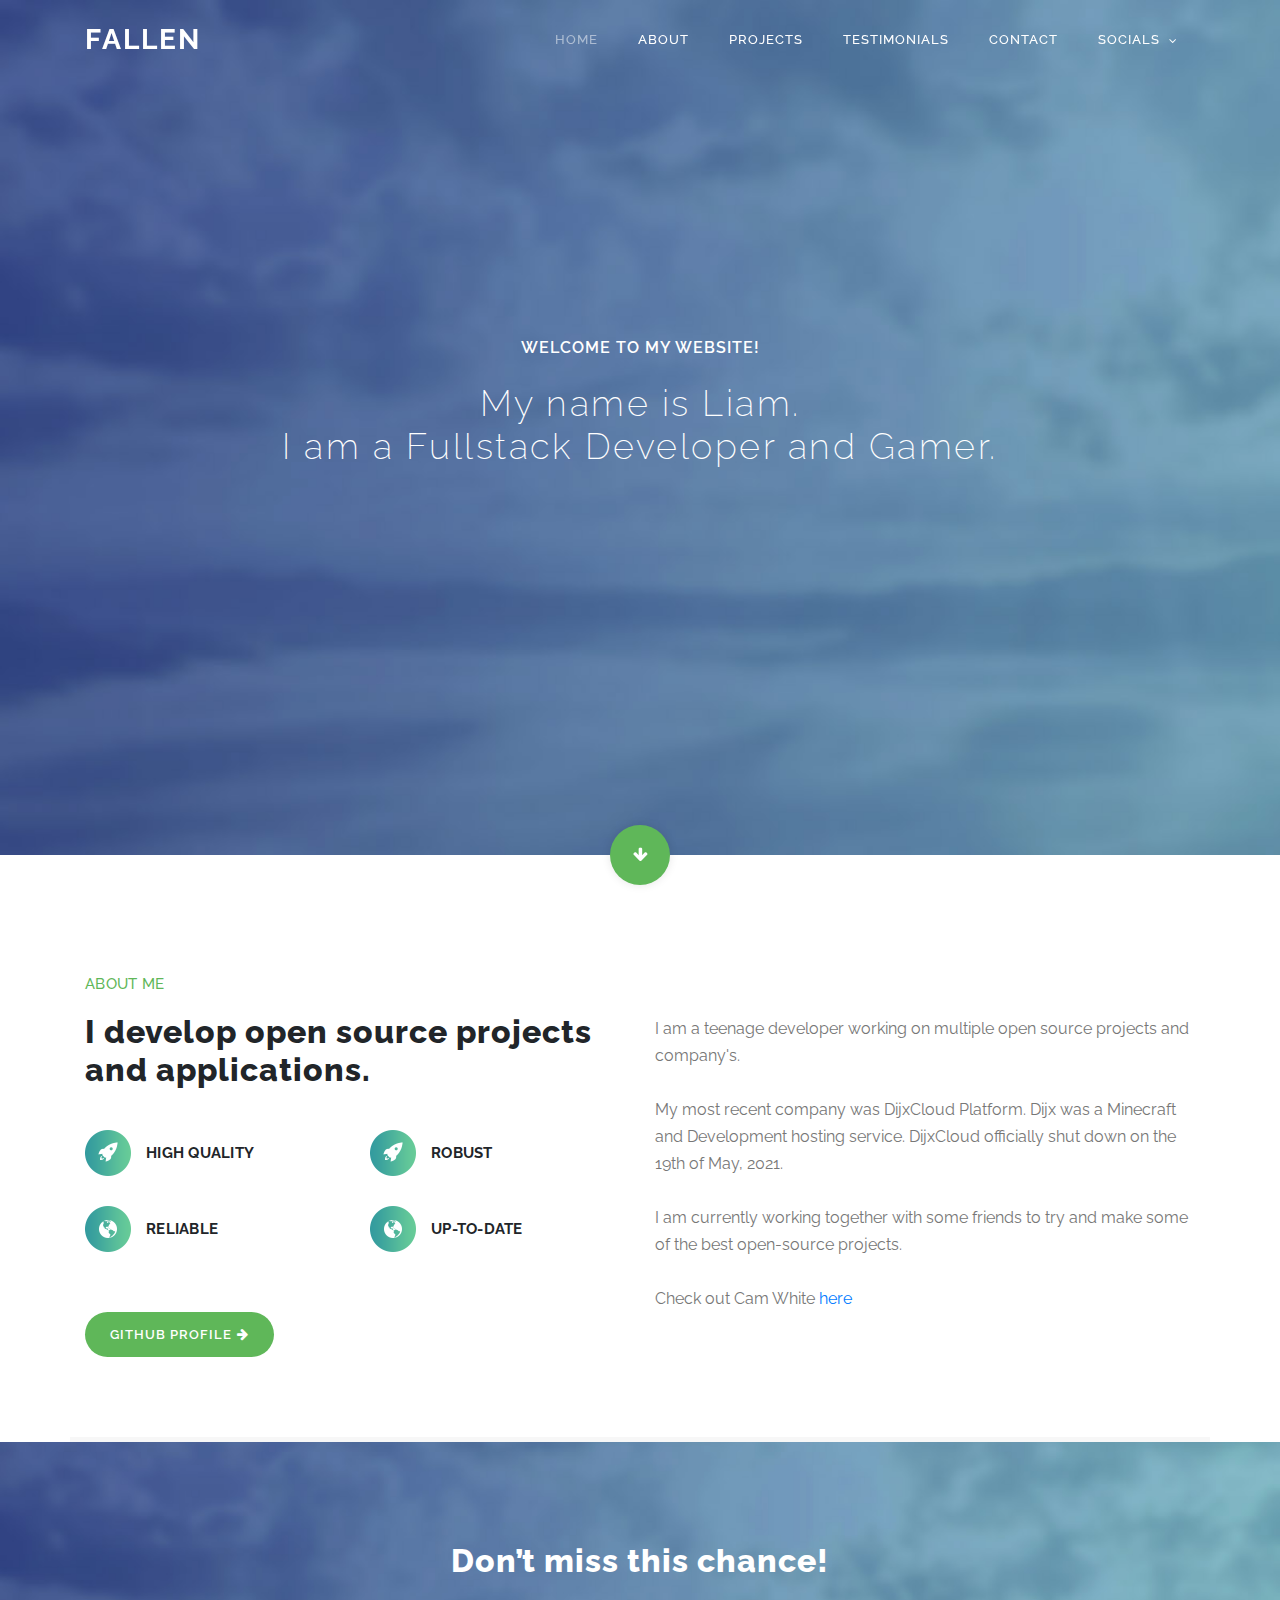
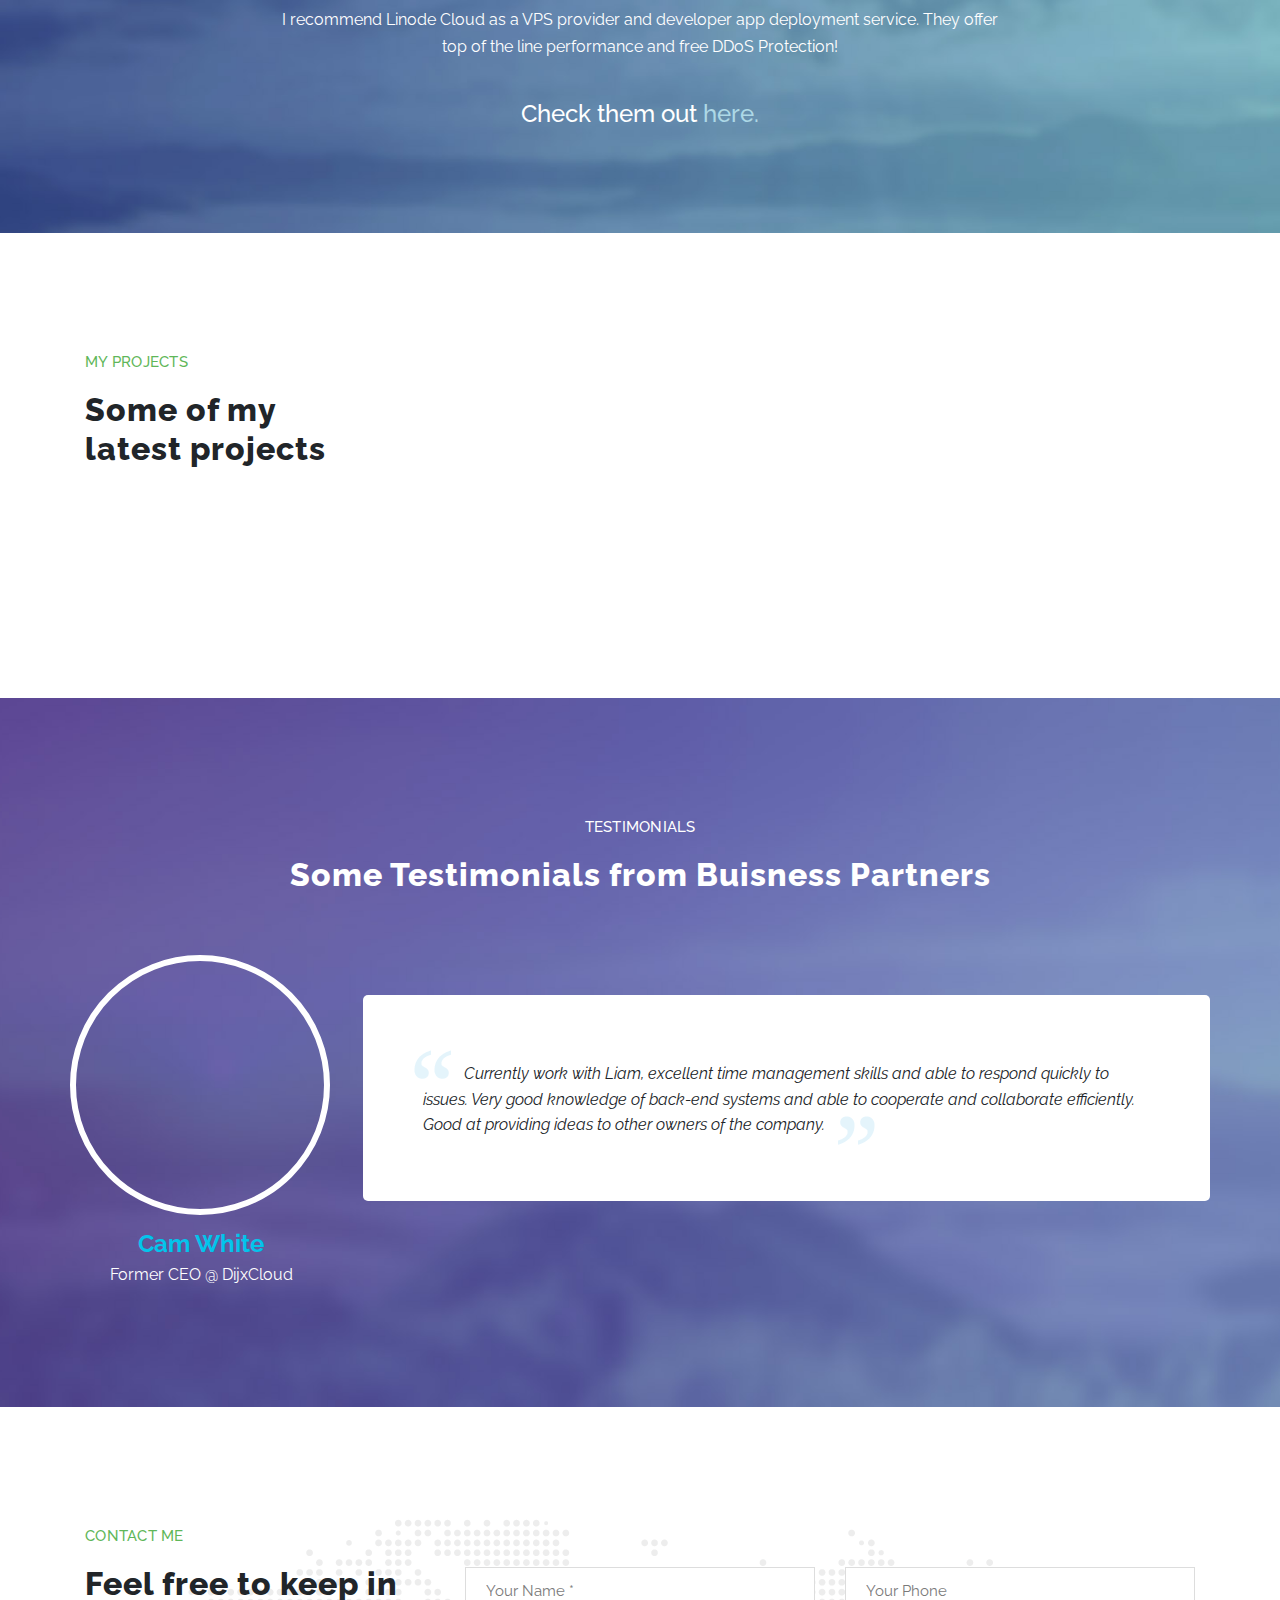
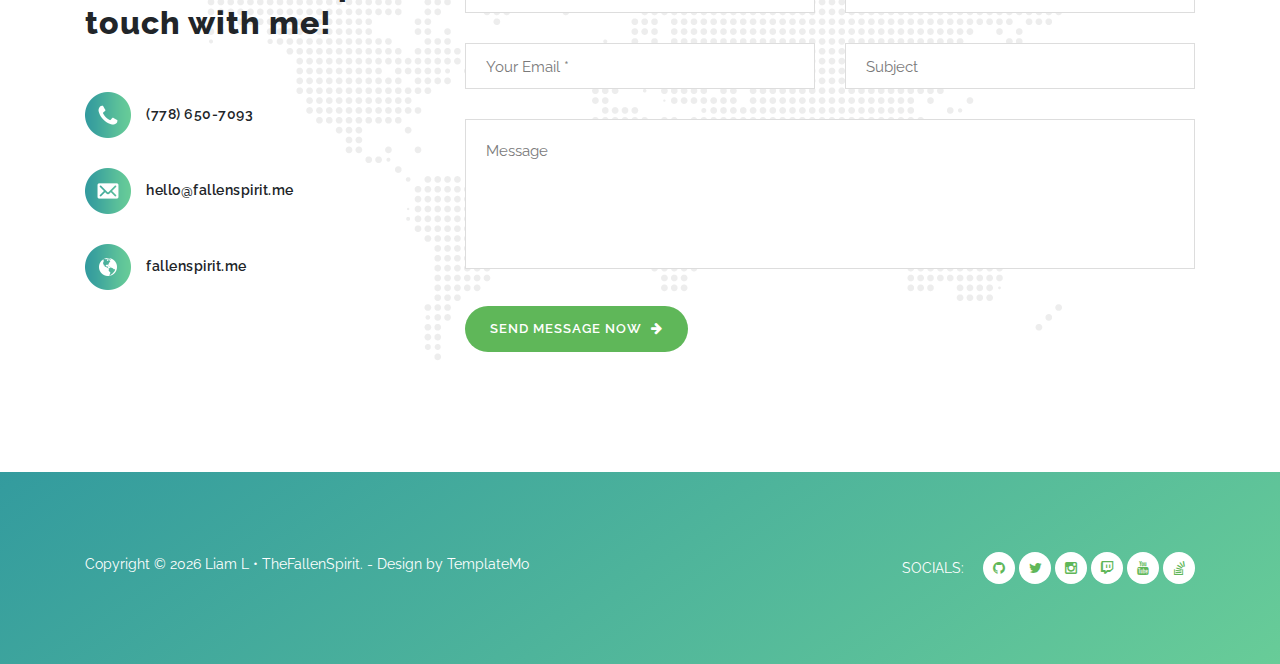
==== index.html @ 81f7a690 "Website Update & Publish" ====
<!DOCTYPE html>
<html lang="en">

<head>
    <meta charset="utf-8">
    <meta name="viewport" content="width=device-width, initial-scale=1, shrink-to-fit=no">
    <meta name="description" content="">
    <meta name="author" content="">
    <link rel="shortcut icon" type="image/png" href="assets/images/fallen-circle.png"/>
    <link href="https://fonts.googleapis.com/css?family=Raleway:100,200,300,400,500,600,700,800,900&display=swap" rel="stylesheet">
    <title>Liam L &bull; TheFallenSpirit</title>
    <link rel="stylesheet" type="text/css" href="assets/css/bootstrap.min.css">
    <link rel="stylesheet" type="text/css" href="assets/css/font-awesome.css">
    <link rel="stylesheet" href="assets/css/templatemo-breezed.css">
    <link rel="stylesheet" href="assets/css/lightbox.css">
</head>

<body>
    <div id="preloader">
        <div class="jumper">
            <div></div>
            <div></div>
            <div></div>
        </div>
    </div>  

    <header class="header-area header-sticky">
        <div class="container">
            <div class="row">
                <div class="col-12">
                    <nav class="main-nav">
                        <a href="/" class="logo">Fallen</a>
                        <ul class="nav">
                            <li class="scroll-to-section"><a href="#top" class="active">Home</a></li>
                            <li class="scroll-to-section"><a href="#about">About</a></li>
                            <li class="scroll-to-section"><a href="#projects">Projects</a></li>
                            <li class="scroll-to-section"><a href="#testimonials">Testimonials</a></li>
                            <li class="scroll-to-section"><a href="#contact-us">Contact</a></li>
                            <li class="submenu">
                                <a href="javascript:">Socials</a>
                                <ul>
                                    <li><a href="/github">GitHub</a></li>
                                    <li><a href="/twitter">Twitter</a></li>
                                    <li><a href="/insta">Instagram</a></li>
                                    <li><a href="/twitch">Twitch</a></li>
                                    <li><a href="/yt">YouTube</a></li>
                                    <li><a href="/stack">Stack Overflow</a></li>
                                </ul>
                            </li>
                        </ul>        
                        <a class='menu-trigger'>
                            <span>Menu</span>
                        </a>
                    </nav>
                </div>
            </div>
        </div>
    </header>

    <div class="main-banner header-text" id="top">
        <div class="Modern-Slider">
          <div class="item">
            <div class="img-fill">
                <img src="assets/images/slide-02.jpg" alt="">
                <div class="text-content">
                  <h3>Welcome to My Website!</h3>
                  <h5>My name is Liam. <br> I am a Fullstack Developer and Gamer.</h5>
                </div>
            </div>
          </div>
        </div>
    </div>
    <div class="scroll-down scroll-to-section"><a href="#about"><i class="fa fa-arrow-down"></i></a></div>

    <section class="section" id="about">
        <div class="container">
            <div class="row">
                <div class="col-lg-6 col-md-6 col-xs-12">
                    <div class="left-text-content">
                        <div class="section-heading">
                            <h6>About Me</h6>
                            <h2>I develop open source projects and applications.</h2>
                        </div>
                        <div class="row">
                            <div class="col-md-6 col-sm-6">
                                <div class="service-item">
                                    <img src="assets/images/service-item-01.png" alt="">
                                    <h4>High Quality</h4>
                                </div>
                            </div>
                            <div class="col-md-6 col-sm-6">
                                <div class="service-item">
                                    <img src="assets/images/service-item-01.png" alt="">
                                    <h4>Robust</h4>
                                </div>
                            </div>
                            <div class="col-md-6 col-sm-6">
                                <div class="service-item">
                                    <img src="assets/images/contact-info-03.png" alt="">
                                    <h4>Reliable</h4>
                                </div>
                            </div>
                            <div class="col-md-6 col-sm-6">
                                <div class="service-item">
                                    <img src="assets/images/contact-info-03.png" alt="">
                                    <h4>Up-To-Date</h4>
                                </div>
                            </div>
                            <div class="col-md-12">
                                <a href="/github" class="main-button-icon">GitHub Profile<i class="fa fa-arrow-right"></i>
                                </a>
                            </div>
                        </div>
                    </div>
                </div>
                <div class="col-lg-6 col-md-6 col-xs-12">
                    <div class="right-text-content">
                        <p>I am a teenage developer working on multiple open source projects and company's. <br><br>My most recent company was DijxCloud Platform.
                            Dijx was a Minecraft and Development hosting service. DijxCloud officially shut down on the 19th of May, 2021. <br><br>I am currently working together with some friends to try and make some of the best open-source projects.<br><br> Check out Cam White <a href="https://jex.cam">here</a></p>
                    </div>
                </div>
            </div>
        </div>
    </section>

    <section class="section" id="subscribe">
        <div class="container">
            <div class="row">
                <div class="col-lg-8 offset-lg-2">
                    <div class="section-heading">
                        <h2>Don’t miss this chance!</h2>
                    </div>
                    <div class="subscribe-content">
                        <p>I recommend Linode Cloud as a VPS provider and developer app deployment service. They offer top of the line performance and free DDoS Protection!</p>
                    </div>
                    <div class="section-heading">
                        <h4>Check them out <a style="color: lightblue;" href="https://www.linode.com/lp/affiliate-referral/">here.</a></h4>
                    </div>
                </div>
            </div>
        </div>
    </section>

    <section class="section" id="projects">
      <div class="container">
        <div class="row">
            <div class="col-lg-3">
                <div class="section-heading">
                    <h6>My Projects</h6>
                    <h2>Some of my latest projects</h2>
                </div>
            </div>
            <div class="col-lg-9">
                <div class="filters-content">
                    <div class="row grid">
                        <div class="col-lg-4 col-md-4 col-sm-6 col-xs-12 all des">
                          <div class="item">
                            <a href="https://github.com/ThingsOfFallen/Dijx-Bot"><img src="https://cdn.fyrenodes.net/data/thingsoffallen-repo-dijx-bot.jpg" alt=""></a>
                          </div>
                        </div>
                        <div class="col-lg-4 col-md-4 col-sm-6 col-xs-12 all dev">
                          <div class="item">
                            <a href="https://github.com/ThingsOfFallen/Dijx-Web"><img src="https://cdn.fyrenodes.net/data/thingsoffallen-repo-dijx-web.jpg" alt=""></a>
                          </div>
                        </div>
                        <div class="col-lg-4 col-md-4 col-sm-6 col-xs-12 all gra">
                          <div class="item">
                            <a href="https://github.com/ThingsOfFallen/KarpBot"><img src="https://cdn.fyrenodes.net/data/thingsoffallen-repo-karpbot.png" alt=""></a>
                          </div>
                        </div>
                    </div>
                </div>
            </div>
            <div class="col-lg-9">
                <div class="filters-content">
                    <div class="row grid">
                    </div>
                </div>
            </div>
        </div>
      </div>
    </section>

    <section class="section" id="testimonials">
        <div class="container">
            <div class="row">
                <div class="col-lg-12">
                    <div class="section-heading">
                        <h6>Testimonials</h6>
                        <h2>Some Testimonials from Buisness Partners</h2>
                    </div>
                </div>
                <div class="row">
                    <div class="col-md-3">
                        <div class="profile">
                            <div class="pic"><img src="https://cdn.fyrenodes.net/data/thingsoffallen-member-cam-white.jpg" alt=""></div>
                            <h4>Cam White</h4>
                            <span>Former CEO @ DijxCloud</span>
                        </div>
                    </div>
                    <div class="col-md-9">
                        <div class="quote">
                            <b><img src="assets/images/quote_sign_left.png" alt=""></b> Currently work with Liam, excellent time management skills and able to respond quickly to issues. Very good knowledge of back-end systems and able to cooperate and collaborate efficiently. Good at providing ideas to other owners of the company. <small><img src="assets/images/quote_sign_right.png" alt=""></small>
                        </div>
                    </div>
                </div>
            </div>
        </div>
    </section>
    <!-- ***** Testimonials Ends ***** -->
    
    <!-- ***** Contact Us Area Starts ***** -->
    <section class="section" id="contact-us">
        <div class="container">
            <div class="row">
                <div class="col-lg-4 col-md-4 col-xs-12">
                    <div class="left-text-content">
                        <div class="section-heading">
                            <h6>Contact Me</h6>
                            <h2>Feel free to keep in touch with me!</h2>
                        </div>
                        <ul class="contact-info">
                            <li><img src="assets/images/contact-info-01.png" alt="">(778) 650-7093</li>
                            <li><img src="assets/images/contact-info-02.png" alt="">hello@fallenspirit.me</li>
                            <li><img src="assets/images/contact-info-03.png" alt="">fallenspirit.me</li>
                        </ul>
                    </div>
                </div>
                <div class="col-lg-8 col-md-8 col-xs-12">
                    <div class="contact-form">
                        <form id="contact" action="" method="get">
                          <div class="row">
                            <div class="col-md-6 col-sm-12">
                              <fieldset>
                                <input name="name" type="text" id="name" placeholder="Your Name *" required="">
                              </fieldset>
                            </div>
                            <div class="col-md-6 col-sm-12">
                              <fieldset>
                                <input name="phone" type="text" id="phone" placeholder="Your Phone" required="">
                              </fieldset>
                            </div>
                            <div class="col-md-6 col-sm-12">
                              <fieldset>
                                <input name="email" type="email" id="email" placeholder="Your Email *" required="">
                              </fieldset>
                            </div>
                            <div class="col-md-6 col-sm-12">
                              <fieldset>
                                <input name="subject" type="text" id="subject" placeholder="Subject">
                              </fieldset>
                            </div>
                            <div class="col-lg-12">
                              <fieldset>
                                <textarea name="message" rows="6" id="message" placeholder="Message" required=""></textarea>
                              </fieldset>
                            </div>
                            <div class="col-lg-12">
                              <fieldset>
                                <button type="submit" id="form-submit" class="main-button-icon">Send Message Now <i class="fa fa-arrow-right"></i></button>
                              </fieldset>
                            </div>
                          </div>
                        </form>
                    </div>
                </div>
            </div>
        </div>
    </section>
    <!-- ***** Contact Us Area Ends ***** -->
    
    <!-- ***** Footer Start ***** -->
    <footer>
        <div class="container">
            <div class="row">
                <div class="col-lg-6 col-xs-12">
                    <div class="left-text-content">
                        <p>Copyright © <script>document.write(new Date().getFullYear())</script> Liam L &bull; TheFallenSpirit. - Design by <a href="https://templatemo.com">TemplateMo</a></p>
                    </div>
                </div>
                <div class="col-lg-6 col-xs-12">
                    <div class="right-text-content">
                        <ul class="social-icons">
                            <li><p>Socials:</p></li>
                            <li><a rel="nofollow" href="/github"><i class="fa fa-github"></i></a></li>
                            <li><a rel="nofollow" href="/twitter"><i class="fa fa-twitter"></i></a></li>
                            <li><a rel="nofollow" href="/insta"><i class="fa fa-instagram"></i></a></li>
                            <li><a rel="nofollow" href="/twitch"><i class="fa fa-twitch"></i></a></li>
                            <li><a rel="nofollow" href="/yt"><i class="fa fa-youtube"></i></a></li>
                            <li><a rel="nofollow" href="/stack"><i class="fa fa-stack-overflow"></i></a></li>
                        </ul>
                    </div>
                </div>
            </div>
        </div>
    </footer>

    <script src="assets/js/jquery-2.1.0.min.js"></script>
    <script src="assets/js/popper.js"></script>
    <script src="assets/js/bootstrap.min.js"></script>
    <script src="assets/js/owl-carousel.js"></script>
    <script src="assets/js/scrollreveal.min.js"></script>
    <script src="assets/js/waypoints.min.js"></script>
    <script src="assets/js/jquery.counterup.min.js"></script>
    <script src="assets/js/imgfix.min.js"></script> 
    <script src="assets/js/slick.js"></script> 
    <script src="assets/js/lightbox.js"></script> 
    <script src="assets/js/isotope.js"></script>
    <script src="assets/js/custom.js"></script>
</body>
</html>
---- assets/css/templatemo-breezed.css ----
@import url("https://fonts.googleapis.com/css?family=Poppins:100,200,300,400,500,600,700,800,900");
html, body, div, span, applet, object, iframe, h1, h2, h3, h4, h5, h6, p, blockquote, div
pre, a, abbr, acronym, address, big, cite, code, del, dfn, em, font, img, ins, kbd, q,
s, samp, small, strike, strong, sub, sup, tt, var, b, u, i, center, dl, dt, dd, ol, ul, li,
figure, header, nav, section, article, aside, footer, figcaption {
  margin: 0;
  padding: 0;
  border: 0;
  outline: 0;
}

.clearfix:after {
  content: ".";
  display: block;
  clear: both;
  visibility: hidden;
  line-height: 0;
  height: 0;
}

.clearfix {
  display: inline-block;
}

html[xmlns] .clearfix {
  display: block;
}

* html .clearfix {
  height: 1%;
}

ul, li {
  padding: 0;
  margin: 0;
  list-style: none;
}

header, nav, section, article, aside, footer, hgroup {
  display: block;
}

* {
  box-sizing: border-box;
}

html, body {
  font-family: 'Raleway', sans-serif;
  font-weight: 400;
  background-color: #fff;
  font-size: 16px;
  -ms-text-size-adjust: 100%;
  -webkit-font-smoothing: antialiased;
  -moz-osx-font-smoothing: grayscale;
}

a {
  text-decoration: none !important;
}

h1, h2, h3, h4, h5, h6 {
  margin-top: 0px;
  margin-bottom: 0px;
}

ul {
  margin-bottom: 0px;
}

p {
  font-size: 14px;
  line-height: 25px;
  color: #777;
}

/* 
---------------------------------------------
global styles
--------------------------------------------- 
*/
html,
body {
  background: #fff;
  font-family: 'Raleway', sans-serif;
}

::selection {
  background: #5fb759;
  color: #fff;
}

::-moz-selection {
  background: #5fb759;
  color: #fff;
}

@media (max-width: 991px) {
  html, body {
    overflow-x: hidden;
  }
  .mobile-top-fix {
    margin-top: 30px;
    margin-bottom: 0px;
  }
  .mobile-bottom-fix {
    margin-bottom: 30px;
  }
  .mobile-bottom-fix-big {
    margin-bottom: 60px;
  }
}

a.main-stroked-button {
  font-size: 13px;
  border-radius: 25px;
  padding: 11px 25px;
  background-color: transparent;
  border: 2px solid #fff;
  text-transform: uppercase;
  color: #fff;
  font-weight: 600;
  letter-spacing: 1px;
  -webkit-transition: all 0.3s ease 0s;
  -moz-transition: all 0.3s ease 0s;
  -o-transition: all 0.3s ease 0s;
  transition: all 0.3s ease 0s;
}

a.main-stroked-button:hover {
  background-color: #fff;
  color: #5fb759;
}

a.main-filled-button {
  font-size: 13px;
  border-radius: 25px;
  padding: 13px 25px;
  background-color: #fff;
  text-transform: uppercase;
  color: #5fb759;
  font-weight: 600;
  letter-spacing: 1px;
  -webkit-transition: all 0.3s ease 0s;
  -moz-transition: all 0.3s ease 0s;
  -o-transition: all 0.3s ease 0s;
  transition: all 0.3s ease 0s;
}

a.main-filled-button:hover {
  color: #fff;
  background-color: #5fb759;
}

a.main-button-icon {
  font-size: 13px;
  border-radius: 25px;
  padding: 13px 25px;
  background-color: #5fb759;
  text-transform: uppercase;
  color: #fff;
  font-weight: 600;
  letter-spacing: 1px;
  -webkit-transition: all 0.3s ease 0s;
  -moz-transition: all 0.3s ease 0s;
  -o-transition: all 0.3s ease 0s;
  transition: all 0.3s ease 0s;
}

a.main-button-icon i {
  margin-left: 5px;
  -webkit-transition: all 0.3s ease-in-out 0s;
  -moz-transition: all 0.3s ease-in-out 0s;
  -o-transition: all 0.3s ease-in-out 0s;
  transition: all 0.3s ease-in-out 0s;
}

a.main-button-icon:hover i {
  padding-left: 5px;
}

button.main-button {
  outline: none;
  border: none;
  cursor: pointer;
  font-size: 13px;
  border-radius: 25px;
  padding: 10px 25px;
  background-color: #fff;
  text-transform: uppercase;
  color: #5fb759;
  font-weight: 600;
  letter-spacing: 1px;
  -webkit-transition: all 0.3s ease 0s;
  -moz-transition: all 0.3s ease 0s;
  -o-transition: all 0.3s ease 0s;
  transition: all 0.3s ease 0s;
}

button.main-button:hover {
  color: #fff;
  background-color: #5fb759;
}

button.main-button-icon {
  border: none;
  outline: none;
  font-size: 13px;
  border-radius: 25px;
  padding: 13px 25px;
  background-color: #5fb759;
  text-transform: uppercase;
  color: #fff;
  font-weight: 600;
  letter-spacing: 1px;
  -webkit-transition: all 0.3s ease 0s;
  -moz-transition: all 0.3s ease 0s;
  -o-transition: all 0.3s ease 0s;
  transition: all 0.3s ease 0s;
}

button.main-button-icon i {
  margin-left: 5px;
  -webkit-transition: all 0.3s ease-in-out 0s;
  -moz-transition: all 0.3s ease-in-out 0s;
  -o-transition: all 0.3s ease-in-out 0s;
  transition: all 0.3s ease-in-out 0s;
}

button.main-button-icon:hover i {
  padding-left: 5px;
}

a.text-button-icon {
  text-transform: uppercase;
  color: #1e1e1e;
  font-size: 13px;
  font-weight: 600;
  letter-spacing: 1px;
  -webkit-transition: all 0.3s ease 0s;
  -moz-transition: all 0.3s ease 0s;
  -o-transition: all 0.3s ease 0s;
  transition: all 0.3s ease 0s;
}

a.text-button-icon i {
  margin-left: 5px;
  -webkit-transition: all 0.3s ease-in-out 0s;
  -moz-transition: all 0.3s ease-in-out 0s;
  -o-transition: all 0.3s ease-in-out 0s;
  transition: all 0.3s ease-in-out 0s;
}

a.text-button-icon:hover {
  color: #5fb759;
}

a.text-button-icon:hover i {
  padding-left: 5px;
}


.section-heading h6 {
  font-size: 15px;
  font-weight: 500;
  text-transform: uppercase;
  letter-spacing: 0.25px;
  margin-top: 0px;
  margin-bottom: 0px;
}

.section-heading h2 {
  font-size: 32px;
  font-weight: 800;
  letter-spacing: 1px;
  margin-top: 20px;
  margin-bottom: 0px;
}


/* 
---------------------------------------------
header
--------------------------------------------- 
*/

.background-header {
  background-color: #fff;
  height: 80px!important;
  position: fixed!important;
  top: 0px;
  left: 0px;
  right: 0px;
  box-shadow: 0px 0px 10px rgba(0,0,0,0.15)!important;
}

.background-header .logo,
.background-header .main-nav .nav li a {
  color: #1e1e1e!important;
}

.background-header .main-nav .nav li:hover a {
  color: #5fb759!important;
}

.background-header .nav li a.active {
  color: #5fb759!important;
}

.header-area {
  position: absolute;
  top: 0px;
  left: 0px;
  right: 0px;
  z-index: 100;
  height: 100px;
  -webkit-transition: all .5s ease 0s;
  -moz-transition: all .5s ease 0s;
  -o-transition: all .5s ease 0s;
  transition: all .5s ease 0s;
}

.header-area .main-nav {
  min-height: 80px;
  background: transparent;
}

.header-area .main-nav .logo {
  line-height: 80px;
  color: #fff;
  font-size: 28px;
  font-weight: 700;
  text-transform: uppercase;
  letter-spacing: 2px;
  float: left;
  -webkit-transition: all 0.3s ease 0s;
  -moz-transition: all 0.3s ease 0s;
  -o-transition: all 0.3s ease 0s;
  transition: all 0.3s ease 0s;
}


.header-area .main-nav .nav {
  float: right;
  margin-top: 27px;
  margin-right: 0px;
  background-color: transparent;
  -webkit-transition: all 0.3s ease 0s;
  -moz-transition: all 0.3s ease 0s;
  -o-transition: all 0.3s ease 0s;
  transition: all 0.3s ease 0s;
  position: relative;
  z-index: 999;
}

.header-area .main-nav .nav li {
  padding-left: 20px;
  padding-right: 20px;
}

.header-area .main-nav .nav .search-icon {
  float: right;
  margin-left: 15px;
}

.header-area .main-nav .nav .search-icon a {
  background-color: #fff;
  color: #5fb759;
  width: 40px;
  height: 40px;
  display: inline-block;
  text-align: center;
  line-height: 40px;
}

@media (max-width: 767px) {
  .header-area .main-nav .nav .search-icon {
    float: none;
    text-align: center;
    width: 100%;
    background-color: #fff;
    margin-left: 0px;
  }
}

.header-area .main-nav .nav .search-icon a:hover {
  opacity: 1;
  color: #5fb759!important;
}

.header-area .main-nav .nav li a {
  display: block;
  font-weight: 500;
  font-size: 13px;
  color: #7a7a7a;
  text-transform: uppercase;
  -webkit-transition: all 0.3s ease 0s;
  -moz-transition: all 0.3s ease 0s;
  -o-transition: all 0.3s ease 0s;
  transition: all 0.3s ease 0s;
  height: 40px;
  line-height: 40px;
  border: transparent;
  letter-spacing: 1px;
}

.header-area .main-nav .nav li a {
  color: #fff;
}

.header-area .main-nav .nav li:hover a,
.header-area .main-nav .nav li a.active {
  color: #fff!important;
  opacity: 0.5;
}

.background-header .main-nav .nav li:hover a,
.background-header .main-nav .nav li a.active {
  color: #5fb759!important;
  opacity: 1;
}

.header-area .main-nav .nav li.submenu {
  position: relative;
  padding-right: 35px;
}

.header-area .main-nav .nav li.submenu:after {
  font-family: FontAwesome;
  content: "\f107";
  font-size: 12px;
  color: #fff;
  position: absolute;
  right: 18px;
  top: 12px;
}

.background-header .main-nav .nav li.submenu:after {
  color: #7a7a7a;
}

.header-area .main-nav .nav li.submenu ul {
  position: absolute;
  width: 200px;
  box-shadow: 0 2px 28px 0 rgba(0, 0, 0, 0.06);
  overflow: hidden;
  top: 40px;
  opacity: 0;
  transform: translateY(+2em);
  visibility: hidden;
  z-index: -1;
  transition: all 0.3s ease-in-out 0s, visibility 0s linear 0.3s, z-index 0s linear 0.01s;
}

.header-area .main-nav .nav li.submenu ul li {
  margin-left: 0px;
  padding-left: 0px;
  padding-right: 0px;
}

.header-area .main-nav .nav li.submenu ul li a {
  opacity: 1;
  display: block;
  background: #fff;
  color: #7a7a7a!important;
  padding-left: 20px;
  height: 40px;
  line-height: 40px;
  -webkit-transition: all 0.3s ease 0s;
  -moz-transition: all 0.3s ease 0s;
  -o-transition: all 0.3s ease 0s;
  transition: all 0.3s ease 0s;
  position: relative;
  font-size: 13px;
  border-bottom: 1px solid #f5f5f5;
}

.header-area .main-nav .nav li.submenu ul li a:hover {
  background: #fff;
  color: #5fb759!important;
  padding-left: 25px;
}

.header-area .main-nav .nav li.submenu ul li a:hover:before {
  width: 3px;
}

.header-area .main-nav .nav li.submenu:hover ul {
  visibility: visible;
  opacity: 1;
  z-index: 1;
  transform: translateY(0%);
  transition-delay: 0s, 0s, 0.3s;
}

.header-area .main-nav .menu-trigger {
  cursor: pointer;
  display: block;
  position: absolute;
  top: 23px;
  width: 32px;
  height: 40px;
  text-indent: -9999em;
  z-index: 99;
  right: 40px;
  display: none;
}

.header-area .main-nav .menu-trigger span,
.header-area .main-nav .menu-trigger span:before,
.header-area .main-nav .menu-trigger span:after {
  -moz-transition: all 0.4s;
  -o-transition: all 0.4s;
  -webkit-transition: all 0.4s;
  transition: all 0.4s;
  background-color: #1e1e1e;
  display: block;
  position: absolute;
  width: 30px;
  height: 2px;
  left: 0;
}

.background-header .main-nav .menu-trigger span,
.background-header .main-nav .menu-trigger span:before,
.background-header .main-nav .menu-trigger span:after {
  background-color: #1e1e1e;
}

.header-area .main-nav .menu-trigger span:before,
.header-area .main-nav .menu-trigger span:after {
  -moz-transition: all 0.4s;
  -o-transition: all 0.4s;
  -webkit-transition: all 0.4s;
  transition: all 0.4s;
  background-color: #1e1e1e;
  display: block;
  position: absolute;
  width: 30px;
  height: 2px;
  left: 0;
  width: 75%;
}

.background-header .main-nav .menu-trigger span:before,
.background-header .main-nav .menu-trigger span:after {
  background-color: #1e1e1e;
}

.header-area .main-nav .menu-trigger span:before,
.header-area .main-nav .menu-trigger span:after {
  content: "";
}

.header-area .main-nav .menu-trigger span {
  top: 16px;
}

.header-area .main-nav .menu-trigger span:before {
  -moz-transform-origin: 33% 100%;
  -ms-transform-origin: 33% 100%;
  -webkit-transform-origin: 33% 100%;
  transform-origin: 33% 100%;
  top: -10px;
  z-index: 10;
}

.header-area .main-nav .menu-trigger span:after {
  -moz-transform-origin: 33% 0;
  -ms-transform-origin: 33% 0;
  -webkit-transform-origin: 33% 0;
  transform-origin: 33% 0;
  top: 10px;
}

.header-area .main-nav .menu-trigger.active span,
.header-area .main-nav .menu-trigger.active span:before,
.header-area .main-nav .menu-trigger.active span:after {
  background-color: transparent;
  width: 100%;
}

.header-area .main-nav .menu-trigger.active span:before {
  -moz-transform: translateY(6px) translateX(1px) rotate(45deg);
  -ms-transform: translateY(6px) translateX(1px) rotate(45deg);
  -webkit-transform: translateY(6px) translateX(1px) rotate(45deg);
  transform: translateY(6px) translateX(1px) rotate(45deg);
  background-color: #1e1e1e;
}

.background-header .main-nav .menu-trigger.active span:before {
  background-color: #1e1e1e;
}

.header-area .main-nav .menu-trigger.active span:after {
  -moz-transform: translateY(-6px) translateX(1px) rotate(-45deg);
  -ms-transform: translateY(-6px) translateX(1px) rotate(-45deg);
  -webkit-transform: translateY(-6px) translateX(1px) rotate(-45deg);
  transform: translateY(-6px) translateX(1px) rotate(-45deg);
  background-color: #1e1e1e;
}

.background-header .main-nav .menu-trigger.active span:after {
  background-color: #1e1e1e;
}

.header-area.header-sticky {
  min-height: 80px;
}

.header-area.header-sticky .nav {
  margin-top: 20px !important;
}

.header-area.header-sticky .nav li a.active {
  color: #5fb759;
}

@media (max-width: 1200px) {
  .header-area .main-nav .nav li {
    padding-left: 12px;
    padding-right: 12px;
  }
  .header-area .main-nav:before {
    display: none;
  }
}

@media (max-width: 767px) {
  .header-area .main-nav .logo {
    color: #1e1e1e;
  }
  .header-area.header-sticky .nav li a:hover,
  .header-area.header-sticky .nav li a.active {
    color: #5fb759!important;
    opacity: 1;
  }
  .header-area.header-sticky .nav li.search-icon a {
    width: 100%;
  }
  .header-area {
    background-color: #f7f7f7;
    padding: 0px 15px;
    height: 80px;
    box-shadow: none;
    text-align: center;
  }
  .header-area .container {
    padding: 0px;
  }
  .header-area .logo {
    margin-left: 30px;
  }
  .header-area .menu-trigger {
    display: block !important;
  }
  .header-area .main-nav {
    overflow: hidden;
  }
  .header-area .main-nav .nav {
    float: none;
    width: 100%;
    display: none;
    -webkit-transition: all 0s ease 0s;
    -moz-transition: all 0s ease 0s;
    -o-transition: all 0s ease 0s;
    transition: all 0s ease 0s;
    margin-left: 0px;
  }
  .header-area .main-nav .nav li:first-child {
    border-top: 1px solid #eee;
  }
  .header-area.header-sticky .nav {
    margin-top: 80px !important;
  }
  .header-area .main-nav .nav li {
    width: 100%;
    background: #fff;
    border-bottom: 1px solid #eee;
    padding-left: 0px !important;
    padding-right: 0px !important;
  }
  .header-area .main-nav .nav li a {
    height: 50px !important;
    line-height: 50px !important;
    padding: 0px !important;
    border: none !important;
    background: #f7f7f7 !important;
    color: #191a20 !important;
  }
  .header-area .main-nav .nav li a:hover {
    background: #eee !important;
    color: #5fb759!important;
  }
  .header-area .main-nav .nav li.submenu ul {
    position: relative;
    visibility: inherit;
    opacity: 1;
    z-index: 1;
    transform: translateY(0%);
    transition-delay: 0s, 0s, 0.3s;
    top: 0px;
    width: 100%;
    box-shadow: none;
    height: 0px;
  }
  .header-area .main-nav .nav li.submenu ul li a {
    font-size: 12px;
    font-weight: 400;
  }
  .header-area .main-nav .nav li.submenu ul li a:hover:before {
    width: 0px;
  }
  .header-area .main-nav .nav li.submenu ul.active {
    height: auto !important;
  }
  .header-area .main-nav .nav li.submenu:after {
    color: #3B566E;
    right: 25px;
    font-size: 14px;
    top: 15px;
  }
  .header-area .main-nav .nav li.submenu:hover ul, .header-area .main-nav .nav li.submenu:focus ul {
    height: 0px;
  }
}

@media (min-width: 767px) {
  .header-area .main-nav .nav {
    display: flex !important;
  }
}


/* 
---------------------------------------------
banner
--------------------------------------------- 
*/
/* ==== Main CSS === */
.img-fill{
  width: 100%;
  display: block;
  overflow: hidden;
  position: relative;
  text-align: center
}

.img-fill img {
  min-height: 100%;
  min-width: 100%;
  position: relative;
  display: inline-block;
  max-width: none;
}

*,
*:before,
*:after {
  -webkit-box-sizing: border-box;
  box-sizing: border-box;
  -webkit-font-smoothing: antialiased;
  -moz-osx-font-smoothing: grayscale;
}

.Grid1k {
  padding: 0 15px;
  max-width: 1200px;
  margin: auto;
}

.blocks-box,
.slick-slider {
  margin: 0;
  padding: 0!important;
}

.slick-slide {
  float: left /* If RTL Make This Right */ ;
  padding: 0;
}

/* ==== Slider Style === */
.Modern-Slider .item .img-fill{
  height:95vh;
  background:#000;
}

.Modern-Slider .item .info > div{
  display:inline-block!important;
  vertical-align:middle;
}

.Modern-Slider .NextArrow{
  position:absolute;
  top:50%;
  right:30px;
  border:0 none;
  background-color: transparent;
  text-align:center;
  font-size: 36px;
  font-family: 'FontAwesome';
  color:#FFF;
  z-index:5;
  outline: none;
}

.Modern-Slider .NextArrow:before{
  content:'\f105';
}

.Modern-Slider .PrevArrow {
  position:absolute;
  top:50%;
  left:30px;
  border:0 none;
  background-color: transparent;
  text-align:center;
  font-size: 36px;
  font-family: 'FontAwesome';
  color:#FFF;
  z-index:5;
  outline: none;
}

.Modern-Slider .PrevArrow:before{
  content:'\f104';
}

.scroll-down {
  position: absolute;
  left: 50%;
  margin-top: -30px;
  margin-left: -30px;
  z-index: 10;
}

.scroll-down a {
  display: inline-block;
  background-color: #5fb759;
  width: 60px;
  height: 60px;
  text-align: center;
  line-height: 60px;
  border-radius: 50%;
  color: #fff;
  box-shadow: 0px 0px 10px rgba(0,0,0,0.1);
}

ul.slick-dots {
  display: none!important;
}

.Modern-Slider .text-content {
  width: 80%;
  position: absolute;
  top: 50%;
  left: 50%;
  transform: translate(-50%, -50%);
}

.Modern-Slider .item h3 {
  margin-bottom: 25px;
  font-size: 16px;
  text-transform: uppercase;
  font-weight: 600;
  letter-spacing: 1px;
  color:#FFF;
  animation:fadeOutRight 1s both;
}

.Modern-Slider .item h5 {
  margin-bottom: 50px;
  font-size: 36px;
  font-weight: 200;
  letter-spacing: 2.5px;
  color:#FFF;
  overflow:hidden;
  animation:fadeOutLeft 1s both;
}

.Modern-Slider .item a {
  margin: 0 5px;
}

.Modern-Slider .item.slick-active h3{
  animation:fadeInDown 1s both 1s;
}

.Modern-Slider .item.slick-active h5{
  animation:fadeInLeft 1s both 1.5s;
}

.Modern-Slider .item.slick-active{
  animation:Slick-FastSwipeIn 1s both;
}

.Modern-Slider .buttons {
  position: relative;
}

.Modern-Slider {background:#000;}


/* ==== Slick Slider Css Ruls === */
.slick-slider{position:relative;display:block;-webkit-user-select:none;-moz-user-select:none;-ms-user-select:none;user-select:none;-webkit-touch-callout:none;-khtml-user-select:none;-ms-touch-action:pan-y;touch-action:pan-y;-webkit-tap-highlight-color:transparent}
.slick-list{position:relative;display:block;overflow:hidden;margin:0;padding:0}
.slick-list:focus{outline:none}.slick-list.dragging{cursor:hand}
.slick-slider .slick-track,.slick-slider .slick-list{-webkit-transform:translate3d(0,0,0);-ms-transform:translate3d(0,0,0);transform:translate3d(0,0,0)}
.slick-track{position:relative;top:0;left:0;display:block}
.slick-track:before,.slick-track:after{display:table;content:''}.slick-track:after{clear:both}
.slick-loading .slick-track{visibility:hidden}
.slick-slide{display:none;float:left /* If RTL Make This Right */ ;height:100%;min-height:1px}
.slick-slide.dragging img{pointer-events:none}
.slick-initialized .slick-slide{display:block}
.slick-loading .slick-slide{visibility:hidden}
.slick-vertical .slick-slide{display:block;height:auto;border:1px solid transparent}

/*
---------------------------------------------
about
---------------------------------------------
*/

#about {
  padding: 120px 0px 0px 0px;
  position: relative;
  z-index: 9;
}

#about .container {
  border-bottom: 5px solid #f7f7f7;
  padding-bottom: 80px;
}

#about .section-heading {
  margin-bottom: 10px;
}

#about .section-heading h6 {
  color: #5fb759;
}

#about .service-item {
  margin-top: 30px;
}

#about .service-item img {
  float: left;
  margin-right: 15px;
  width: 46px;
  height: 46px;
}

#about .service-item h4 {
  font-size: 15px;
  font-weight: 700;
  text-transform: uppercase;
  letter-spacing: 0.25px;
  line-height: 46px;
}

#about a.main-button-icon {
  display: inline-block;
  margin-top: 60px;
}

#about .right-text-content {
  margin-top: 40px;
}

#about .right-text-content p {
  font-size: 16px;
  line-height: 27px;
  color: #777;
}


/*
---------------------------------------------
features
---------------------------------------------
*/

#features {
  padding-top: 80px;
  padding-bottom: 70px;
}

#features .features-item {
  margin-bottom: 50px;
}

.features-item .features-icon {
  float: left;
}

#features .features-content {
  margin-left: 75px;
}

.features-item .features-content h4 {
  font-size: 15px;
  font-weight: 700;
  text-transform: uppercase;
  letter-spacing: 0.25px;
  margin-bottom: 15px;
}

.features-item .features-content p {
  margin-bottom: 15px;
}



/*
---------------------------------------------
subscribe
---------------------------------------------
*/

#subscribe {
  padding: 80px 0px;
  background-image: url(../images/slide-02.jpg);
  background-position: center center;
  background-repeat: no-repeat;
  background-size: cover;
}

#subscribe .section-heading {
  text-align: center;
  color: #fff;
  margin-bottom: 25px;
}

#subscribe p {
  text-align: center;
  font-size: 16px;
  line-height: 27px;
  color: #fff;
  margin-bottom: 40px;
}

#subscribe input {
  width: 100%;
  height: 38px;
  border-radius: 19px;
  border: 1px solid #fff;
  background-color: transparent;
  padding: 0px 20px;
  font-size: 13px;
  color: #fff;
  outline: none;
}

.subscribe-form ::-webkit-input-placeholder { /* Edge */
  color: #fff;
}

.subscribe-form :-ms-input-placeholder { /* Internet Explorer 10-11 */
  color: #fff;
}

.subscribe-form ::placeholder {
  color: #fff;
}

@media (max-width: 767px) {
  #subscribe fieldset {
    text-align: center;
    margin-bottom: 20px;
  }
}

/*
--------------------------------------------
testimonials
--------------------------------------------
*/
#testimonials {
  margin-top: 120px;
  padding: 80px 0px;
  padding: 120px 0px;
  background-image: url(../images/slide-03.jpg);
  background-position: center center;
  background-repeat: no-repeat;
  background-size: cover;
}
#testimonials .section-heading {
  text-align: center;
  color: #fff;
  margin-bottom: 60px;
}

#testimonials .item {
  position: relative;
  text-align: center;
}

#testimonials .item h4 {
  font-size: 17px;
  font-weight: 700;
  text-transform: uppercase;
  color: #fff;
  letter-spacing: 1px;
  margin-top: 22px;
  margin-bottom: 7px;
}


#testimonials .item span {
  color: #fff;
  font-weight: 500;
  font-size: 13px;
  text-transform: uppercase;
  letter-spacing: 0.5px;
}

#testimonials .item .member-thumb {
  position: relative;
}

#testimonials .item .hover-effect {
  cursor: pointer;
  position: absolute;
  top: 0;
  bottom: 0;
  width: 100%;
  background-color: rgba(0,0,0,0.95);
  opacity: 0;
  visibility: hidden;
  -webkit-transition: all 0.5s ease 0s;
  -moz-transition: all 0.5s ease 0s;
  -o-transition: all 0.5s ease 0s;
  transition: all 0.5s ease 0s;
}

#testimonials .item .hover-content {
  position: absolute;
  top: 50%;
  left: 50%;
  transform: translate(-50%, -50%);
  width: 100%;
}

#testimonials .item:hover .hover-effect {
  opacity: 1;
  visibility: visible;
}

#testimonials .item .hover-effect ul li {
  display: inline-block;
  margin: 0px 5px;
}

#testimonials .item .hover-effect ul li a {
  width: 32px;
  height: 32px;
  display: inline-block;
  text-align: center;
  line-height: 32px;
  font-size: 14px;
  background-color: #fff;
  border-radius: 50%;
  color: #5fb759;
  -webkit-transition: all 0.3s ease 0s;
  -moz-transition: all 0.3s ease 0s;
  -o-transition: all 0.3s ease 0s;
  transition: all 0.3s ease 0s;
}

#testimonials .item .hover-effect ul li a:hover {
  color: #fff;
  background-color: #5fb759;
}

#testimonials .owl-carousel {
  padding-bottom: 60px;
}

.owl-dots {
  position: absolute;
  left: 50%;
  transform: translateX(-50%);
  bottom: 0;
}

.owl-dots .owl-dot {
  outline: none;
  height: 10px;
}

.owl-dots .owl-dot span {
  width: 8px;
  height: 8px;
  background-color: #fff;
  border-radius: 50%;
  display: inline-block;
  margin: 0px 5px;
  outline: none;
  -webkit-transition: all 0.2s ease 0s;
  -moz-transition: all 0.2s ease 0s;
  -o-transition: all 0.2s ease 0s;
  transition: all 0.2s ease 0s;
}

.owl-dots .active span {
  width: 10px;
  height: 10px;
  margin-bottom: -1px;
}





/* 
---------------------------------------------
contact
--------------------------------------------- 
*/

#contact-us .section-heading {
  margin-bottom: 50px;
}

#contact-us .section-heading h6 {
  color: #5fb759;
}

#contact-us .left-text-content ul li {
  margin-bottom: 30px;
}

#contact-us .left-text-content ul li {
  font-size: 14px;
  font-weight: 600;
  letter-spacing: 0.5px;
}

#contact-us .left-text-content ul li img {
  margin-right: 15px;
}

#contact-us {
  padding: 120px 0px;
  background-image: url(../images/dotted-map-bg.png);
  background-position: center center;
  background-repeat: no-repeat;
}

#contact {
  margin-top: 40px;
}

.contact-form input,
.contact-form textarea {
  color: #7a7a7a;
  font-size: 15px;
  border: 1px solid #ddd;
  background-color: #fff;
  width: 100%;
  height: 46px;
  outline: none;
  padding-top: 3px;
  padding-left: 20px;
  padding-right: 20px;
  -webkit-appearance: none;
  -moz-appearance: none;
  appearance: none;
  margin-bottom: 30px;
}

.contact-form textarea {
  height: 150px;
  resize: none;
  padding: 20px;
}

.contact-form ::-webkit-input-placeholder { /* Edge */
  color: #7a7a7a;
}

.contact-form :-ms-input-placeholder { /* Internet Explorer 10-11 */
  color: #7a7a7a;
}

.contact-form ::placeholder {
  color: #7a7a7a;
}





/* 
---------------------------------------------
footer
--------------------------------------------- 
*/

footer {
  padding: 80px 0px;
  background: rgb(51,155,158);
  background: linear-gradient(145deg, rgba(51,155,158,1) 0%, rgba(104,204,152,1) 100%);
}

footer .left-text-content p {
  color: #fff;
  font-size: 14px;
}

footer .left-text-content a {
  color: #fff;
}

footer .right-text-content {
  float: right;
}

footer .right-text-content p {
  color: #fff;
  font-size: 14px;
  margin-right: 15px;
  text-transform: uppercase;
}

footer .right-text-content ul li {
  display: inline-block;
}

footer .right-text-content ul li a {
  width: 32px;
  height: 32px;
  display: inline-block;
  text-align: center;
  line-height: 32px;
  font-size: 14px;
  background-color: #fff;
  border-radius: 50%;
  color: #5fb759;
  -webkit-transition: all 0.3s ease 0s;
  -moz-transition: all 0.3s ease 0s;
  -o-transition: all 0.3s ease 0s;
  transition: all 0.3s ease 0s;
}

footer .right-text-content ul li a:hover {
  background-color: #5fb759;
  color: #fff;
}

@media (max-width: 992px) {
  footer .left-text-content p {
    text-align: center;
    margin-bottom: 30px;
  }
  footer .right-text-content {
    float: none;
    text-align: center;
  }
}



/* 
---------------------------------------------
preloader
--------------------------------------------- 
*/
#preloader {
  overflow: hidden;
  background-image: linear-gradient(145deg, #339b9e 0%, #68cc98 100%);
  left: 0;
  right: 0;
  top: 0;
  bottom: 0;
  position: fixed;
  z-index: 99999;
  color: #fff;
}

#preloader .jumper {
  left: 0;
  top: 0;
  right: 0;
  bottom: 0;
  display: block;
  position: absolute;
  margin: auto;
  width: 50px;
  height: 50px;
}

#preloader .jumper > div {
  background-color: #fff;
  width: 10px;
  height: 10px;
  border-radius: 100%;
  -webkit-animation-fill-mode: both;
  animation-fill-mode: both;
  position: absolute;
  opacity: 0;
  width: 50px;
  height: 50px;
  -webkit-animation: jumper 1s 0s linear infinite;
  animation: jumper 1s 0s linear infinite;
}

#preloader .jumper > div:nth-child(2) {
  -webkit-animation-delay: 0.33333s;
  animation-delay: 0.33333s;
}

#preloader .jumper > div:nth-child(3) {
  -webkit-animation-delay: 0.66666s;
  animation-delay: 0.66666s;
}

@-webkit-keyframes jumper {
  0% {
    opacity: 0;
    -webkit-transform: scale(0);
    transform: scale(0);
  }
  5% {
    opacity: 1;
  }
  100% {
    -webkit-transform: scale(1);
    transform: scale(1);
    opacity: 0;
  }
}

@keyframes jumper {
  0% {
    opacity: 0;
    -webkit-transform: scale(0);
    transform: scale(0);
  }
  5% {
    opacity: 1;
  }
  100% {
    opacity: 0;
  }
}




/* 
---------------------------------------------
search
--------------------------------------------- 
*/

#search {
  z-index: 9999;
  position: fixed;
  top: 0px;
  left: 0px;
  width: 100%;
  height: 100%;
  background-color: rgba(0, 0, 0, 0.95);
  -webkit-transition: all 0.5s ease-in-out;
  -moz-transition: all 0.5s ease-in-out;
  -o-transition: all 0.5s ease-in-out;
  -ms-transition: all 0.5s ease-in-out;
  transition: all 0.5s ease-in-out;
  -webkit-transform: translate(0px, -100%) scale(0, 0);
  -moz-transform: translate(0px, -100%) scale(0, 0);
  -o-transform: translate(0px, -100%) scale(0, 0);
  -ms-transform: translate(0px, -100%) scale(0, 0);
  transform: translate(0px, -100%) scale(0, 0);
  opacity: 0;
}
#search input {
  position: absolute;
  top: 50%;
  width: 100%;
  color: white;
  background: rgba(0, 0, 0, 0);
  font-size: 60px;
  font-weight: 300;
  text-align: center;
  border: 0px;
  margin: 0px auto;
  margin-top: -51px;
  padding-left: 30px;
  padding-right: 30px;
  outline: none;
}
#search .main-button {
  color: #fff;
  position: absolute;
  text-transform: uppercase;
  border-radius: 20px;
  font-size: 13px;
  font-weight: 600;
  padding: 11px 25px;
  letter-spacing: 1px;
  transform: translateX(-15%);
  top: 50%;
  left: 50%;
  margin-top: 61px;
  margin-left: -45px;
  background-color: #5fb759;
  border: black;
}
#search .close {
  border-radius: 50%;
  position: fixed;
  top: 15px;
  right: 15px;
  color: #fff;
  background-color: #5fb759;
  outline: none;
  opacity: 1;
  display: inline-block;
  width: 60px;
  height: 60px;
  text-align: center;
  line-height: 60px;
  font-size: 28px;
}
#search.open {
  -webkit-transform: translate(0px, 0px) scale(1, 1);
  -moz-transform: translate(0px, 0px) scale(1, 1);
  -o-transform: translate(0px, 0px) scale(1, 1);
  -ms-transform: translate(0px, 0px) scale(1, 1);
  transform: translate(0px, 0px) scale(1, 1);
  opacity: 1;
}




/* 
---------------------------------------------
portfolio
--------------------------------------------- 
*/

#projects .filters {
  margin-top: 50px;
}
#projects .filters ul {
  padding: 0;
}
#projects .filters ul li {
  list-style: none;
  display: block;
  padding: 15px 0px;
  cursor: pointer;
  position: relative;
  font-size: 13px;
  font-weight: 700;
  color: #9a9a9a;
  text-transform: uppercase;
  -webkit-transition: all 0.3s ease-in-out;
  -moz-transition: all 0.3s ease-in-out;
  -o-transition: all 0.3s ease-in-out;
  -ms-transition: all 0.3s ease-in-out;
  transition: all 0.3s ease-in-out;
}
#projects .filters ul li.active,
#projects .filters ul li:hover {
  color: #5fb759;
}
#projects .filters-content {
  margin-top: 50px;
}
#projects .filters-content .show {
  opacity: 1;
  visibility: visible;
  transition: all 350ms;
}
#projects .filters-content .hide {
  opacity: 0;
  visibility: hidden;
  transition: all 350ms;
}

#projects .filters-content .all {
  margin-bottom: 30px;
}

#projects .filters-content .item {
  text-align: center;
  cursor: pointer;
  -webkit-transition: all 0.3s ease-in-out;
  -moz-transition: all 0.3s ease-in-out;
  -o-transition: all 0.3s ease-in-out;
  -ms-transition: all 0.3s ease-in-out;
  transition: all 0.3s ease-in-out;
}
#projects .filters-content .item:hover {
  opacity: 0.75;
}
#projects .filters-content .item .p-inner {
  padding: 20px 30px;
  box-shadow: 0 0 5px rgba(0, 0, 0, 0.3);
}
#projects .filters-content .item .p-inner h5 {
  font-size: 15px;
}
#projects .filters-content .item .p-inner .cat {
  font-size: 13px;
}
#projects .filters-content .item img {
  width: 100%;
}

#projects {
  padding-top: 120px;
}

#projects .section-heading {
  margin-bottom: 60px;
}

#projects .section-heading h6 {
  color: #5fb759;
}


@media (max-width: 992px) {
  #projects .filters ul li {
    display: inline-block;
    margin-right: 10px;
    padding: 0px;
  }
  #projects .section-heading {
    margin-bottom: 0px;
  }
}

#testimonials .profile {
  text-align: center;
}

#testimonials .profile .pic {
  border-radius: 50%;
  border: 6px solid #fff;
  margin-bottom: 15px;
  overflow: hidden;
  height: 260px;
  width: 260px;
}

#testimonials .profile .pic img {
  max-width: 100%;
}

#testimonials .profile h4 {
  font-weight: 700;
  color: #03C4EB;
  margin-bottom: 5px;
}

#testimonials .profile span {
  color: #FFFFFF;
}

#testimonials .quote {
  position: relative;
  background: #fff;
  padding: 60px;
  margin-top: 40px;
  font-size: 16px;
  font-style: italic;
  border-radius: 5px;
}

#testimonials .quote b {
  display: inline-block;
  font-size: 22px;
  left: -9px;
  position: relative;
  top: -8px;
}

#testimonials .quote small {
  display: inline-block;
  right: -9px;
  position: relative;
  top: 4px;
}
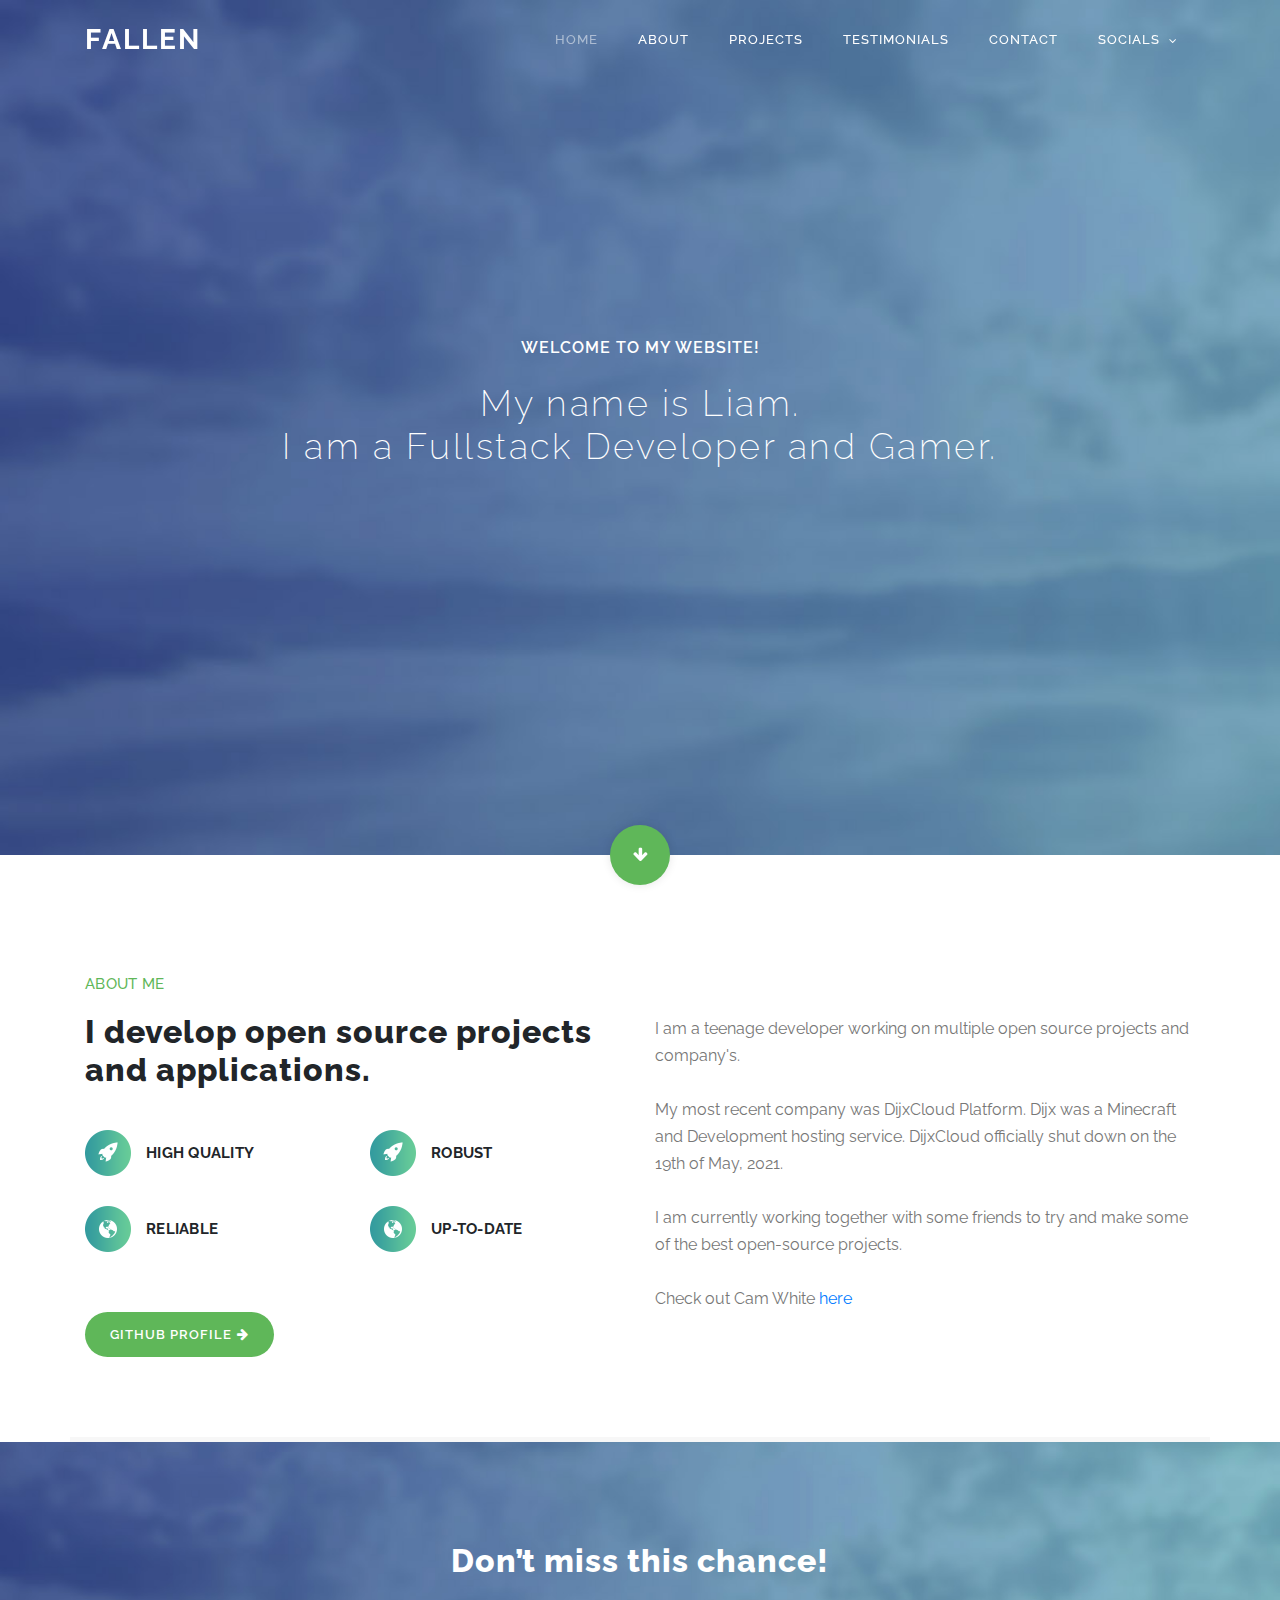
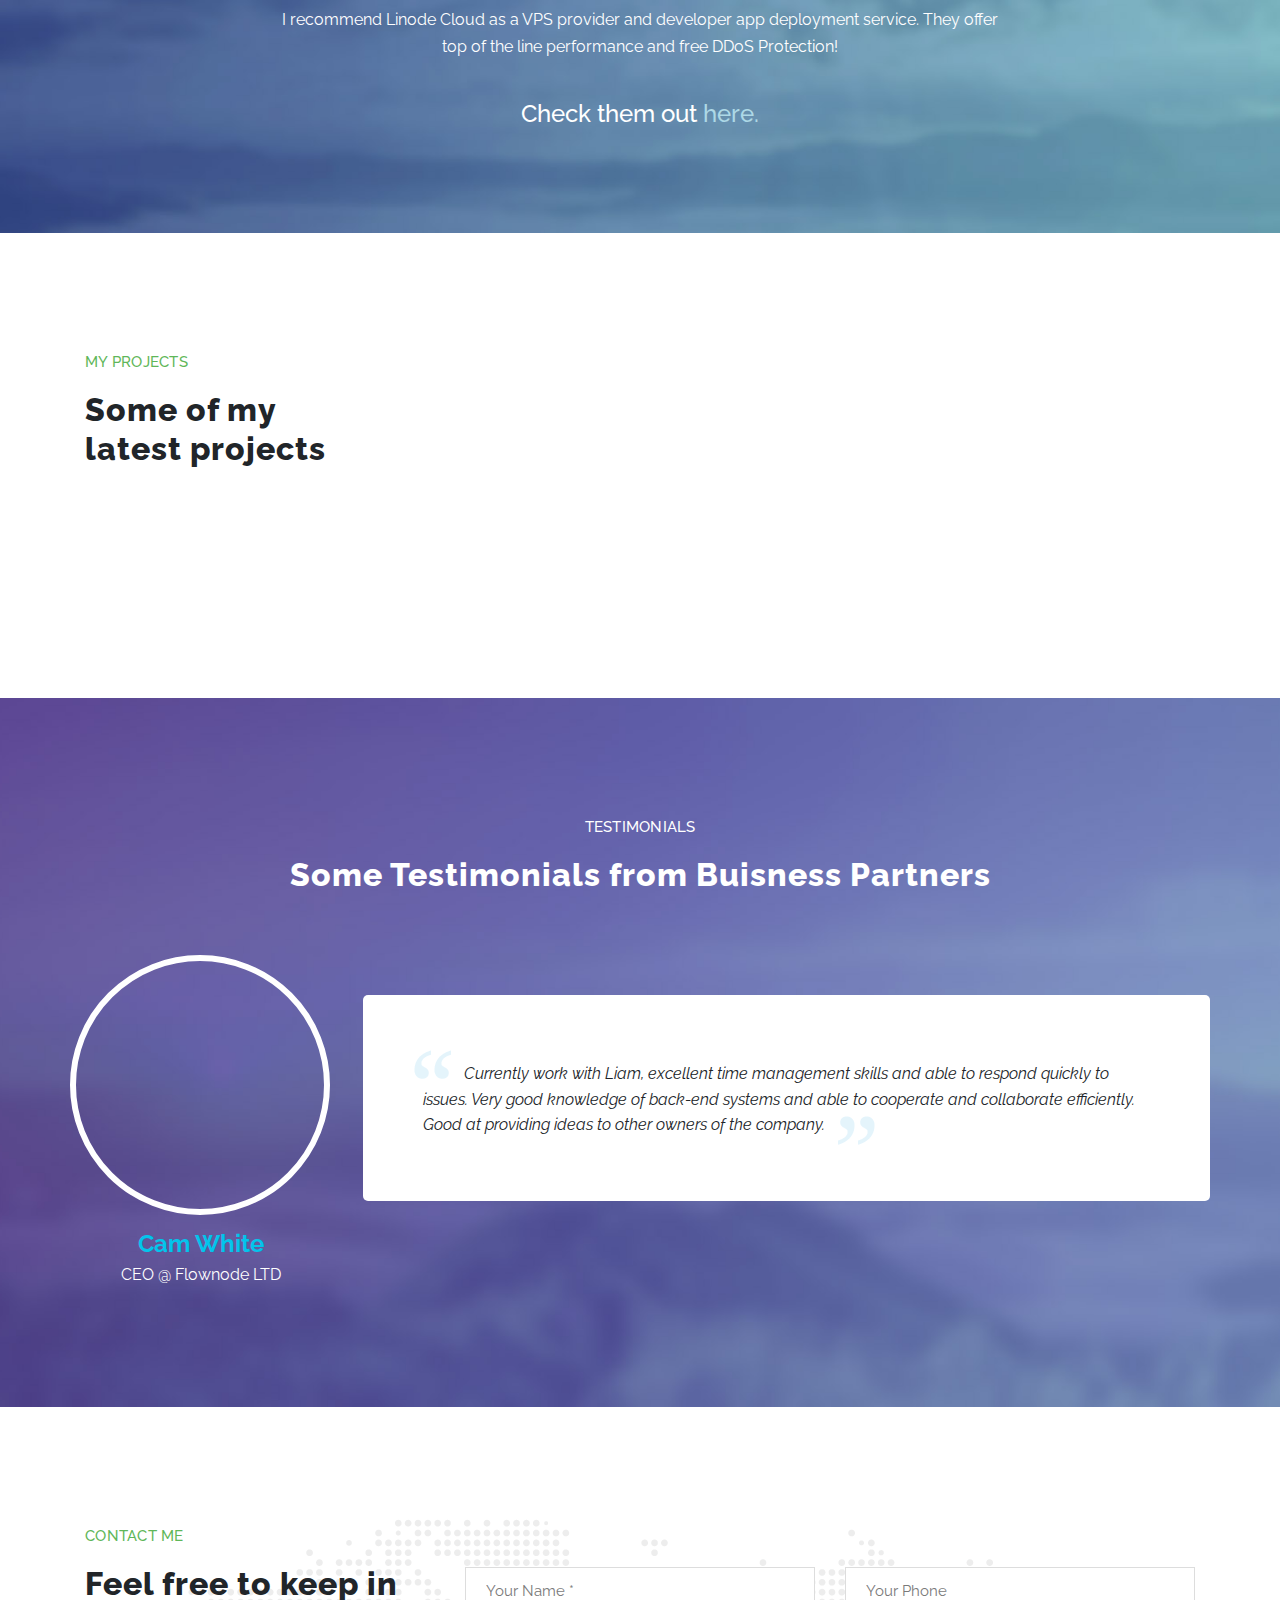
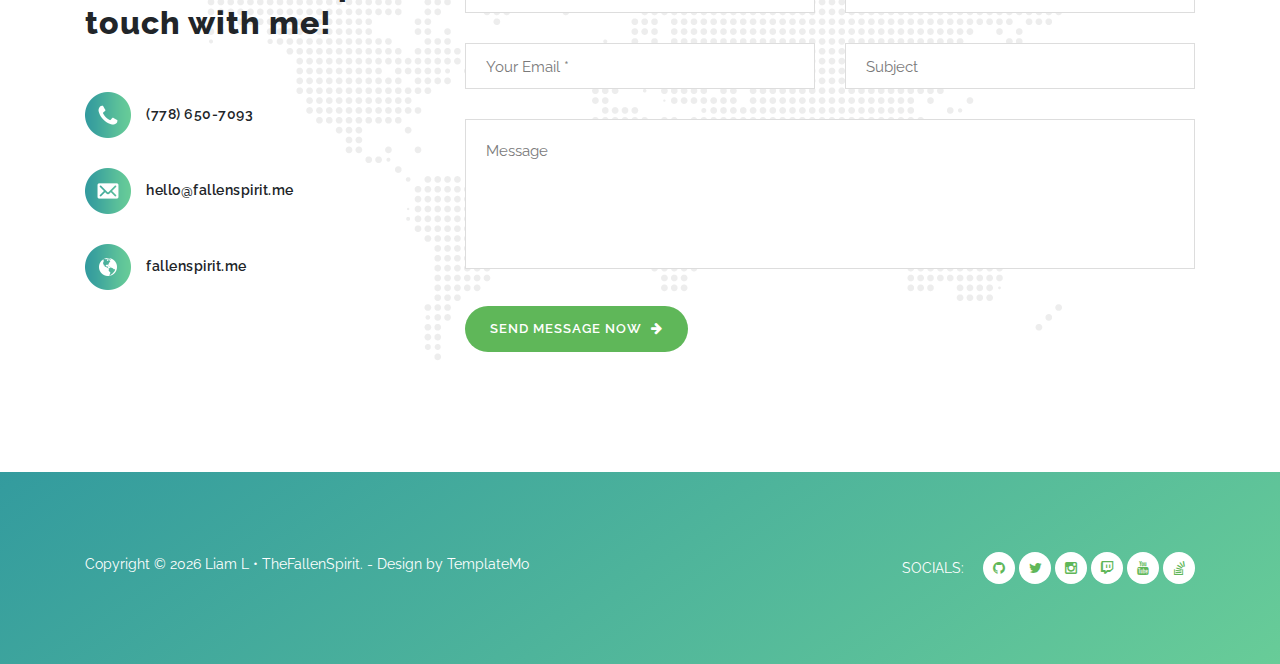
==== commit 824a0d73: "Here you go Siddy" ====
--- a/index.html
+++ b/index.html
@@ -195,7 +195,7 @@
                         <div class="profile">
                             <div class="pic"><img src="https://cdn.fyrenodes.net/data/thingsoffallen-member-cam-white.jpg" alt=""></div>
                             <h4>Cam White</h4>
-                            <span>Former CEO @ DijxCloud</span>
+                            <span>CEO @ Flownode LTD</span>
                         </div>
                     </div>
                     <div class="col-md-9">
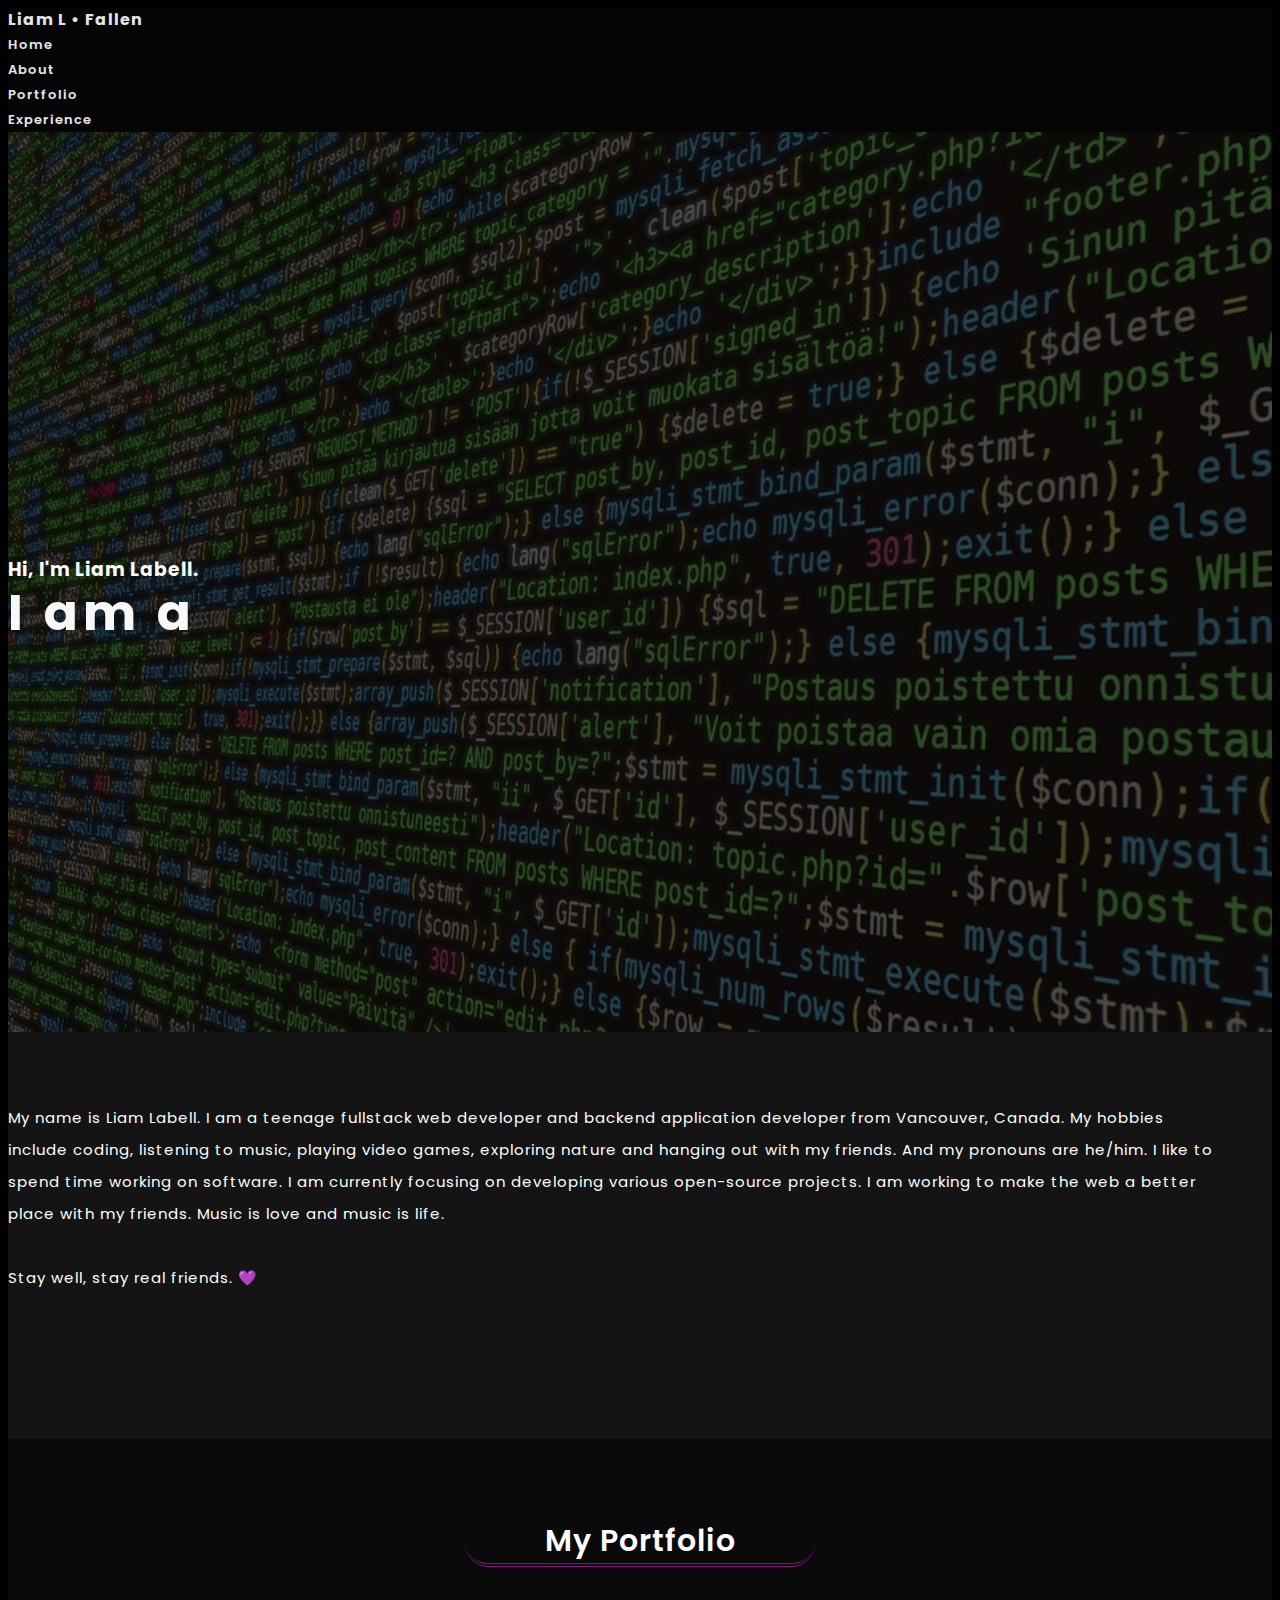
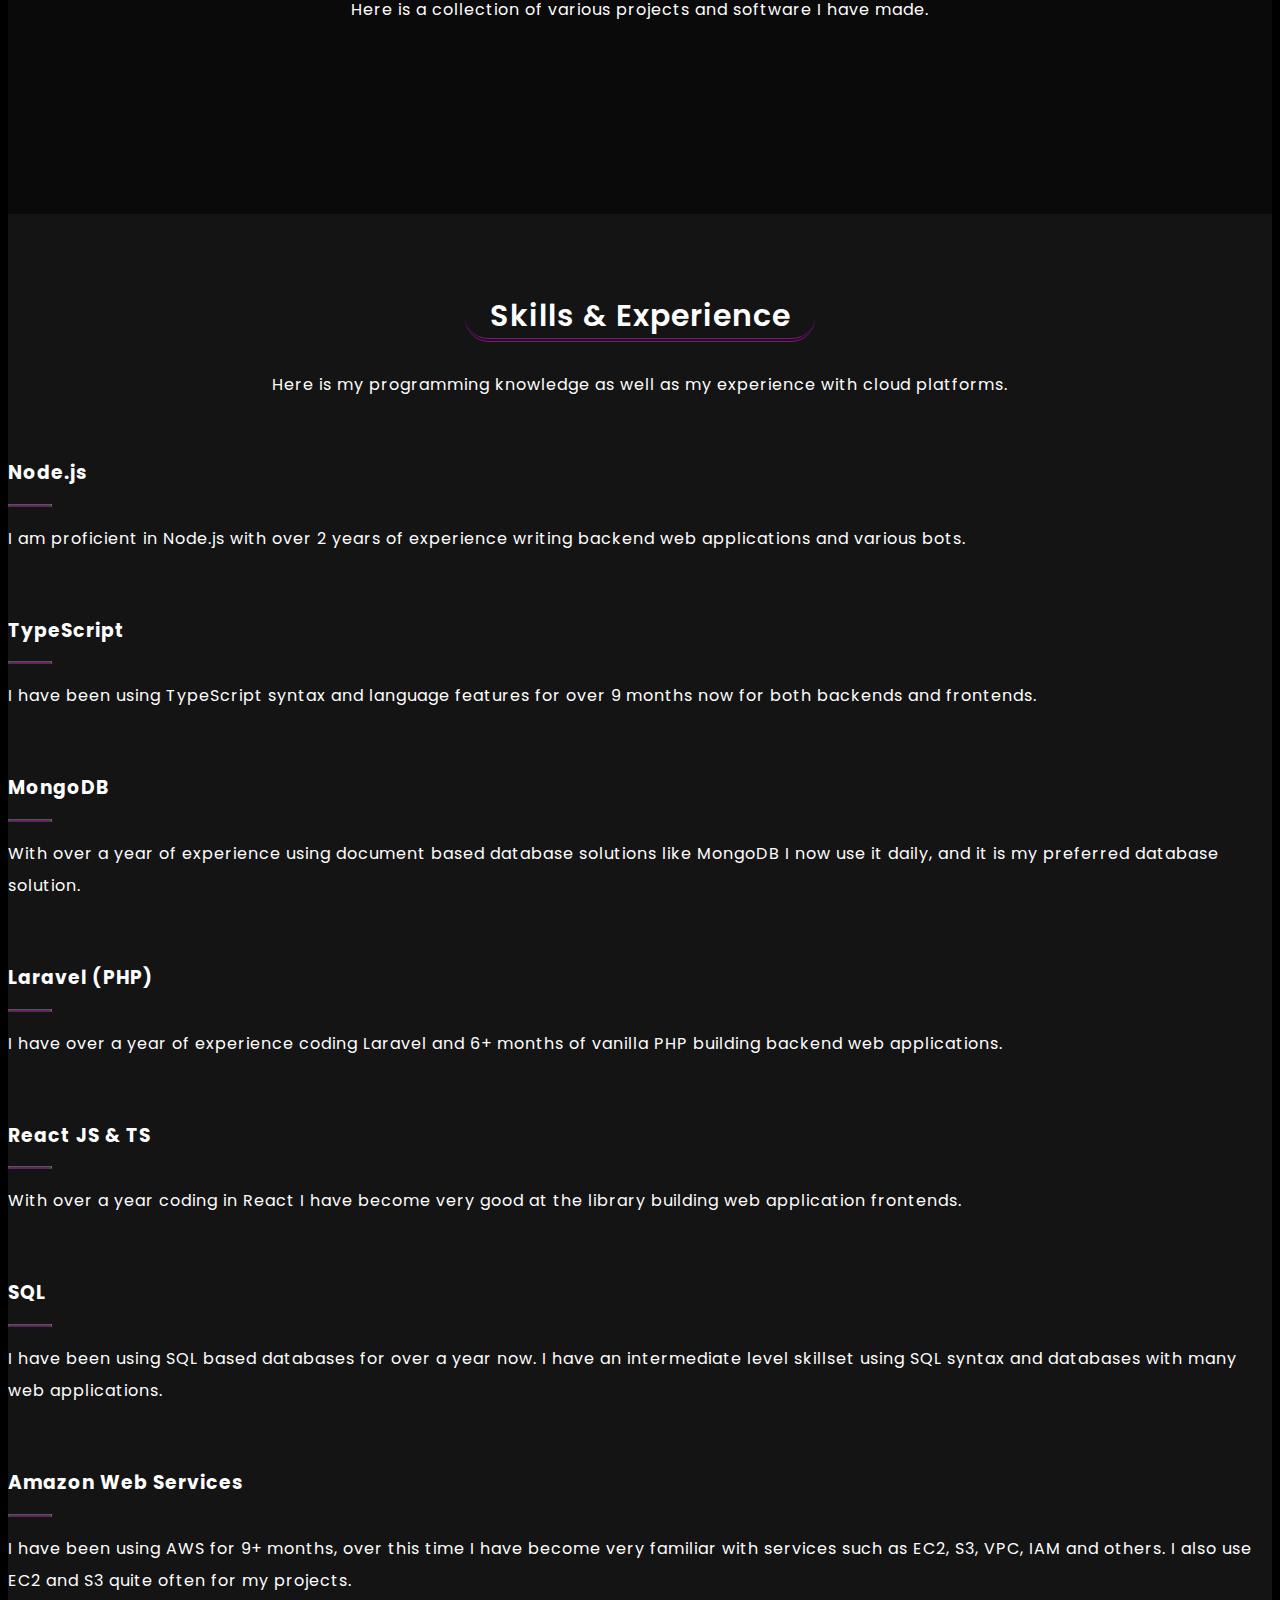
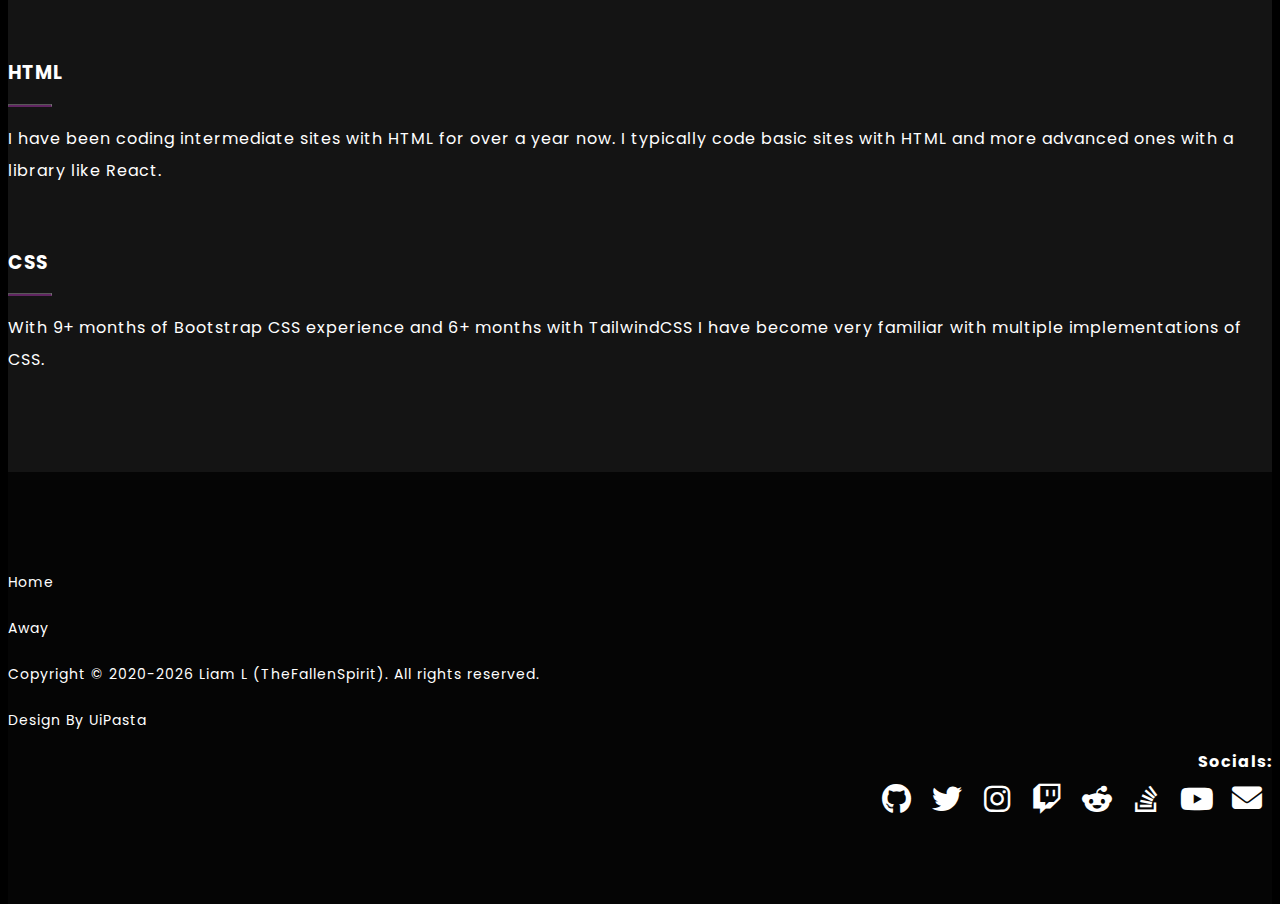
==== commit 860fdef9: "Website Revision 4" ====
--- a/index.html
+++ b/index.html
@@ -1,311 +1,269 @@
-<!DOCTYPE html>
-<html lang="en">
-
-<head>
-    <meta charset="utf-8">
-    <meta name="viewport" content="width=device-width, initial-scale=1, shrink-to-fit=no">
-    <meta name="description" content="">
-    <meta name="author" content="">
-    <link rel="shortcut icon" type="image/png" href="assets/images/fallen-circle.png"/>
-    <link href="https://fonts.googleapis.com/css?family=Raleway:100,200,300,400,500,600,700,800,900&display=swap" rel="stylesheet">
-    <title>Liam L &bull; TheFallenSpirit</title>
-    <link rel="stylesheet" type="text/css" href="assets/css/bootstrap.min.css">
-    <link rel="stylesheet" type="text/css" href="assets/css/font-awesome.css">
-    <link rel="stylesheet" href="assets/css/templatemo-breezed.css">
-    <link rel="stylesheet" href="assets/css/lightbox.css">
-</head>
-
-<body>
-    <div id="preloader">
-        <div class="jumper">
-            <div></div>
-            <div></div>
-            <div></div>
-        </div>
-    </div>  
-
-    <header class="header-area header-sticky">
-        <div class="container">
-            <div class="row">
-                <div class="col-12">
-                    <nav class="main-nav">
-                        <a href="/" class="logo">Fallen</a>
-                        <ul class="nav">
-                            <li class="scroll-to-section"><a href="#top" class="active">Home</a></li>
-                            <li class="scroll-to-section"><a href="#about">About</a></li>
-                            <li class="scroll-to-section"><a href="#projects">Projects</a></li>
-                            <li class="scroll-to-section"><a href="#testimonials">Testimonials</a></li>
-                            <li class="scroll-to-section"><a href="#contact-us">Contact</a></li>
-                            <li class="submenu">
-                                <a href="javascript:">Socials</a>
-                                <ul>
-                                    <li><a href="/github">GitHub</a></li>
-                                    <li><a href="/twitter">Twitter</a></li>
-                                    <li><a href="/insta">Instagram</a></li>
-                                    <li><a href="/twitch">Twitch</a></li>
-                                    <li><a href="/yt">YouTube</a></li>
-                                    <li><a href="/stack">Stack Overflow</a></li>
-                                </ul>
-                            </li>
-                        </ul>        
-                        <a class='menu-trigger'>
-                            <span>Menu</span>
-                        </a>
-                    </nav>
-                </div>
-            </div>
-        </div>
-    </header>
-
-    <div class="main-banner header-text" id="top">
-        <div class="Modern-Slider">
-          <div class="item">
-            <div class="img-fill">
-                <img src="assets/images/slide-02.jpg" alt="">
-                <div class="text-content">
-                  <h3>Welcome to My Website!</h3>
-                  <h5>My name is Liam. <br> I am a Fullstack Developer and Gamer.</h5>
-                </div>
-            </div>
-          </div>
-        </div>
-    </div>
-    <div class="scroll-down scroll-to-section"><a href="#about"><i class="fa fa-arrow-down"></i></a></div>
-
-    <section class="section" id="about">
-        <div class="container">
-            <div class="row">
-                <div class="col-lg-6 col-md-6 col-xs-12">
-                    <div class="left-text-content">
-                        <div class="section-heading">
-                            <h6>About Me</h6>
-                            <h2>I develop open source projects and applications.</h2>
-                        </div>
-                        <div class="row">
-                            <div class="col-md-6 col-sm-6">
-                                <div class="service-item">
-                                    <img src="assets/images/service-item-01.png" alt="">
-                                    <h4>High Quality</h4>
-                                </div>
-                            </div>
-                            <div class="col-md-6 col-sm-6">
-                                <div class="service-item">
-                                    <img src="assets/images/service-item-01.png" alt="">
-                                    <h4>Robust</h4>
-                                </div>
-                            </div>
-                            <div class="col-md-6 col-sm-6">
-                                <div class="service-item">
-                                    <img src="assets/images/contact-info-03.png" alt="">
-                                    <h4>Reliable</h4>
-                                </div>
-                            </div>
-                            <div class="col-md-6 col-sm-6">
-                                <div class="service-item">
-                                    <img src="assets/images/contact-info-03.png" alt="">
-                                    <h4>Up-To-Date</h4>
-                                </div>
-                            </div>
-                            <div class="col-md-12">
-                                <a href="/github" class="main-button-icon">GitHub Profile<i class="fa fa-arrow-right"></i>
-                                </a>
-                            </div>
-                        </div>
-                    </div>
-                </div>
-                <div class="col-lg-6 col-md-6 col-xs-12">
-                    <div class="right-text-content">
-                        <p>I am a teenage developer working on multiple open source projects and company's. <br><br>My most recent company was DijxCloud Platform.
-                            Dijx was a Minecraft and Development hosting service. DijxCloud officially shut down on the 19th of May, 2021. <br><br>I am currently working together with some friends to try and make some of the best open-source projects.<br><br> Check out Cam White <a href="https://jex.cam">here</a></p>
-                    </div>
-                </div>
-            </div>
-        </div>
-    </section>
-
-    <section class="section" id="subscribe">
-        <div class="container">
-            <div class="row">
-                <div class="col-lg-8 offset-lg-2">
-                    <div class="section-heading">
-                        <h2>Don’t miss this chance!</h2>
-                    </div>
-                    <div class="subscribe-content">
-                        <p>I recommend Linode Cloud as a VPS provider and developer app deployment service. They offer top of the line performance and free DDoS Protection!</p>
-                    </div>
-                    <div class="section-heading">
-                        <h4>Check them out <a style="color: lightblue;" href="https://www.linode.com/lp/affiliate-referral/">here.</a></h4>
-                    </div>
-                </div>
-            </div>
-        </div>
-    </section>
-
-    <section class="section" id="projects">
-      <div class="container">
-        <div class="row">
-            <div class="col-lg-3">
-                <div class="section-heading">
-                    <h6>My Projects</h6>
-                    <h2>Some of my latest projects</h2>
-                </div>
-            </div>
-            <div class="col-lg-9">
-                <div class="filters-content">
-                    <div class="row grid">
-                        <div class="col-lg-4 col-md-4 col-sm-6 col-xs-12 all des">
-                          <div class="item">
-                            <a href="https://github.com/ThingsOfFallen/Dijx-Bot"><img src="https://cdn.fyrenodes.net/data/thingsoffallen-repo-dijx-bot.jpg" alt=""></a>
-                          </div>
-                        </div>
-                        <div class="col-lg-4 col-md-4 col-sm-6 col-xs-12 all dev">
-                          <div class="item">
-                            <a href="https://github.com/ThingsOfFallen/Dijx-Web"><img src="https://cdn.fyrenodes.net/data/thingsoffallen-repo-dijx-web.jpg" alt=""></a>
-                          </div>
-                        </div>
-                        <div class="col-lg-4 col-md-4 col-sm-6 col-xs-12 all gra">
-                          <div class="item">
-                            <a href="https://github.com/ThingsOfFallen/KarpBot"><img src="https://cdn.fyrenodes.net/data/thingsoffallen-repo-karpbot.png" alt=""></a>
-                          </div>
-                        </div>
-                    </div>
-                </div>
-            </div>
-            <div class="col-lg-9">
-                <div class="filters-content">
-                    <div class="row grid">
-                    </div>
-                </div>
-            </div>
-        </div>
-      </div>
-    </section>
-
-    <section class="section" id="testimonials">
-        <div class="container">
-            <div class="row">
-                <div class="col-lg-12">
-                    <div class="section-heading">
-                        <h6>Testimonials</h6>
-                        <h2>Some Testimonials from Buisness Partners</h2>
-                    </div>
-                </div>
-                <div class="row">
-                    <div class="col-md-3">
-                        <div class="profile">
-                            <div class="pic"><img src="https://cdn.fyrenodes.net/data/thingsoffallen-member-cam-white.jpg" alt=""></div>
-                            <h4>Cam White</h4>
-                            <span>CEO @ Flownode LTD</span>
-                        </div>
-                    </div>
-                    <div class="col-md-9">
-                        <div class="quote">
-                            <b><img src="assets/images/quote_sign_left.png" alt=""></b> Currently work with Liam, excellent time management skills and able to respond quickly to issues. Very good knowledge of back-end systems and able to cooperate and collaborate efficiently. Good at providing ideas to other owners of the company. <small><img src="assets/images/quote_sign_right.png" alt=""></small>
-                        </div>
-                    </div>
-                </div>
-            </div>
-        </div>
-    </section>
-    <!-- ***** Testimonials Ends ***** -->
-    
-    <!-- ***** Contact Us Area Starts ***** -->
-    <section class="section" id="contact-us">
-        <div class="container">
-            <div class="row">
-                <div class="col-lg-4 col-md-4 col-xs-12">
-                    <div class="left-text-content">
-                        <div class="section-heading">
-                            <h6>Contact Me</h6>
-                            <h2>Feel free to keep in touch with me!</h2>
-                        </div>
-                        <ul class="contact-info">
-                            <li><img src="assets/images/contact-info-01.png" alt="">(778) 650-7093</li>
-                            <li><img src="assets/images/contact-info-02.png" alt="">hello@fallenspirit.me</li>
-                            <li><img src="assets/images/contact-info-03.png" alt="">fallenspirit.me</li>
-                        </ul>
-                    </div>
-                </div>
-                <div class="col-lg-8 col-md-8 col-xs-12">
-                    <div class="contact-form">
-                        <form id="contact" action="" method="get">
-                          <div class="row">
-                            <div class="col-md-6 col-sm-12">
-                              <fieldset>
-                                <input name="name" type="text" id="name" placeholder="Your Name *" required="">
-                              </fieldset>
-                            </div>
-                            <div class="col-md-6 col-sm-12">
-                              <fieldset>
-                                <input name="phone" type="text" id="phone" placeholder="Your Phone" required="">
-                              </fieldset>
-                            </div>
-                            <div class="col-md-6 col-sm-12">
-                              <fieldset>
-                                <input name="email" type="email" id="email" placeholder="Your Email *" required="">
-                              </fieldset>
-                            </div>
-                            <div class="col-md-6 col-sm-12">
-                              <fieldset>
-                                <input name="subject" type="text" id="subject" placeholder="Subject">
-                              </fieldset>
-                            </div>
-                            <div class="col-lg-12">
-                              <fieldset>
-                                <textarea name="message" rows="6" id="message" placeholder="Message" required=""></textarea>
-                              </fieldset>
-                            </div>
-                            <div class="col-lg-12">
-                              <fieldset>
-                                <button type="submit" id="form-submit" class="main-button-icon">Send Message Now <i class="fa fa-arrow-right"></i></button>
-                              </fieldset>
-                            </div>
-                          </div>
-                        </form>
-                    </div>
-                </div>
-            </div>
-        </div>
-    </section>
-    <!-- ***** Contact Us Area Ends ***** -->
-    
-    <!-- ***** Footer Start ***** -->
-    <footer>
-        <div class="container">
-            <div class="row">
-                <div class="col-lg-6 col-xs-12">
-                    <div class="left-text-content">
-                        <p>Copyright © <script>document.write(new Date().getFullYear())</script> Liam L &bull; TheFallenSpirit. - Design by <a href="https://templatemo.com">TemplateMo</a></p>
-                    </div>
-                </div>
-                <div class="col-lg-6 col-xs-12">
-                    <div class="right-text-content">
-                        <ul class="social-icons">
-                            <li><p>Socials:</p></li>
-                            <li><a rel="nofollow" href="/github"><i class="fa fa-github"></i></a></li>
-                            <li><a rel="nofollow" href="/twitter"><i class="fa fa-twitter"></i></a></li>
-                            <li><a rel="nofollow" href="/insta"><i class="fa fa-instagram"></i></a></li>
-                            <li><a rel="nofollow" href="/twitch"><i class="fa fa-twitch"></i></a></li>
-                            <li><a rel="nofollow" href="/yt"><i class="fa fa-youtube"></i></a></li>
-                            <li><a rel="nofollow" href="/stack"><i class="fa fa-stack-overflow"></i></a></li>
-                        </ul>
-                    </div>
-                </div>
-            </div>
-        </div>
-    </footer>
-
-    <script src="assets/js/jquery-2.1.0.min.js"></script>
-    <script src="assets/js/popper.js"></script>
-    <script src="assets/js/bootstrap.min.js"></script>
-    <script src="assets/js/owl-carousel.js"></script>
-    <script src="assets/js/scrollreveal.min.js"></script>
-    <script src="assets/js/waypoints.min.js"></script>
-    <script src="assets/js/jquery.counterup.min.js"></script>
-    <script src="assets/js/imgfix.min.js"></script> 
-    <script src="assets/js/slick.js"></script> 
-    <script src="assets/js/lightbox.js"></script> 
-    <script src="assets/js/isotope.js"></script>
-    <script src="assets/js/custom.js"></script>
-</body>
-</html>+<!DOCTYPE html>
+<html lang="en">
+<head>
+    <meta charset="UTF-8">
+    <meta name="viewport" content="width=device-width, initial-scale=1.0">
+    <meta http-equiv="X-UA-Compatible" content="IE=edge">
+    <title>Liam L &bull; Fallen</title>
+    <link rel="icon" href="assets/logo.png">
+    <link rel="stylesheet" type="text/css" href="assets/style.css">
+    <link rel="stylesheet" href="https://cdn.jsdelivr.net/npm/bootstrap@5.1.3/dist/css/bootstrap.min.css" integrity="sha384-1BmE4kWBq78iYhFldvKuhfTAU6auU8tT94WrHftjDbrCEXSU1oBoqyl2QvZ6jIW3" crossorigin="anonymous">
+    <link rel="stylesheet" href="https://cdn.jsdelivr.net/npm/magnific-popup@1.1.0/dist/magnific-popup.css" crossorigin="anonymous">
+    <link rel="stylesheet" href="https://cdnjs.cloudflare.com/ajax/libs/font-awesome/6.1.1/css/all.min.css" crossorigin="anonymous">
+    <link rel="stylesheet" href="https://cdnjs.cloudflare.com/ajax/libs/tiny-slider/2.9.4/tiny-slider.css">
+    <link rel="stylesheet" href="https://fonts.googleapis.com/css?family=Poppins:400,300,500,600,700">
+</head>
+<body>
+    <div id="preloader">
+        <div class="loader"></div>
+    </div>
+
+    <header id="home" class="home-section">
+        <nav class="navbar navbar-expand-md fixed-top">
+            <div class="container">
+                <a class="navbar-brand" href="/"><strong>Liam L &bull; Fallen</strong></a>
+                <div class="collapse navbar-collapse">
+                    <ul class="navbar-nav">
+                        <li class="nav-item"><a class="nav-link smooth-scroll" href="#home">Home</a></li>
+                        <li class="nav-item"><a class="nav-link smooth-scroll" href="#about">About</a></li>
+                        <li class="nav-item"><a class="nav-link smooth-scroll" href="#portfolio">Portfolio</a></li>
+                        <li class="nav-item"><a class="nav-link smooth-scroll" href="#experience">Experience</a></li>
+                        <!--<li class="nav-item"><a class="nav-link smooth-scroll" href="#testimonials">Testimonials</a></li>-->
+                    </ul>
+                </div>
+            </div>
+        </nav>
+        <div class="home-section-background" data-stellar-background-ratio="0.6">
+            <div class="display-table">
+                <div class="display-table-cell">
+                    <div class="container">
+                        <div class="row">
+                            <div class="col-md-12 text-center">
+                                <div class="header-text">
+                                    <h3>Hi, I'm Liam Labell.</h3>
+                                    <h2>I am a <span class="typing"></span></h2>
+                                </div>
+                            </div>
+                        </div>
+                    </div>
+                </div>
+            </div>
+        </div>
+    </header>
+    <section id="about" class="about-section">
+        <div class="container">
+            <div class="row">
+                <div class="col-sm-12 col-xs-12 section-space-padding">
+                    <div class="about-me col-md-6">
+                        <h2>About Me</h2>
+                        <p>My name is Liam Labell. I am a teenage fullstack web developer and backend application developer from Vancouver, Canada. My hobbies include coding, listening to music, playing video games, exploring nature and hanging out with my friends. And my pronouns are he/him. I like to spend time working on software. I am currently focusing on developing various open-source projects. I am working to make the web a better place with my friends. Music is love and music is life.<br/><br/>Stay well, stay real friends. 💜</p>
+                    </div>
+                </div>
+            </div>
+        </div>
+    </section>
+    <section id="portfolio" class="portfolio section-space-padding">
+        <div class="container">
+            <div class="row">
+                <div class="col-sm-12">
+                    <div class="section-title">
+                        <h2>My Portfolio</h2>
+                        <p>Here is a collection of various projects and software I have made.</p>
+                    </div>
+                </div>
+            </div>
+            <div class="portfolio-inner">
+                <div class="row">
+                    <div class="col-md-4 col-sm-6 col-xs-12">
+                        <a href="https://github.com/FyreNodes" title="FyreNodes">
+                            <img src="https://fyrenodes.s3.amazonaws.com/assets/logo/icon-transparent.png" alt="">
+                        </a>
+                    </div>
+                    <div class="col-md-4 col-sm-6 col-xs-12">
+                        <a href="https://github.com/FyreSoftware" title="Fyre Software">
+                            <img src="https://fyrenodes.s3.amazonaws.com/assets/logo/dark-blue/icon-dark-blue-transparent.png" alt="">
+                        </a>
+                    </div>
+                    <div class="col-md-4 col-sm-6 col-xs-12">
+                        <a href="https://github.com/FyreNodes/Jarvis" title="FyreNodes Jarvis">
+                            <img src="https://fyrenodes.s3.amazonaws.com/assets/logo/purple/icon-purple-transparent.png" alt="">
+                        </a>
+                    </div>
+                    <!--
+                    <div class="col-md-4 col-sm-6 col-xs-12">
+                        <div class="item">
+                            <a href="images/portfolio/4.jpg" class="portfolio-popup" title="Project Title">
+                                <img src="images/portfolio/4.jpg" alt="">
+                            </a>
+                        </div>
+                    </div>
+                    <div class="col-md-4 col-sm-6 col-xs-12">
+                        <div class="item">
+                            <a href="images/portfolio/5.jpg" class="portfolio-popup" title="Project Title">
+                                <img src="images/portfolio/5.jpg" alt="">
+                            </a>
+                        </div>
+                    </div>
+                    <div class="col-md-4 col-sm-6 col-xs-12" title="Project Title">
+                        <div class="item">
+                            <a href="images/portfolio/6.jpg" class="portfolio-popup">
+                                <img src="images/portfolio/6.jpg" alt="">
+                            </a>
+                        </div>
+                    </div>
+                    -->
+                </div>
+            </div>
+        </div>
+    </section>
+    <section id="experience" class="skills-section section-space-padding">
+        <div class="container">
+            <div class="row">
+                <div class="col-sm-12">
+                    <div class="section-title">
+                        <h2>Skills & Experience</h2>
+                        <p>Here is my programming knowledge as well as my experience with cloud platforms.</p>
+                    </div>
+                </div>
+            </div>
+            <div class="row">
+                <div class="col-md-4 col-sm-6">
+                    <div class="skills-detail">
+                        <h3>Node.js</h3>
+                        <hr/>
+                        <p>I am proficient in Node.js with over 2 years of experience writing backend web applications and various bots.</p>
+                    </div>
+                </div>
+                <div class="col-md-4 col-sm-6">
+                    <div class="skills-detail">
+                        <h3>TypeScript</h3>
+                        <hr/>
+                        <p>I have been using TypeScript syntax and language features for over 9 months now for both backends and frontends.</p>
+                    </div>
+                </div>
+                <div class="col-md-4 col-sm-6">
+                    <div class="skills-detail">
+                        <h3>MongoDB</h3>
+                        <hr/>
+                        <p>With over a year of experience using document based database solutions like MongoDB I now use it daily, and it is my preferred database solution.</p>
+                    </div>
+                </div>
+                <div class="col-md-4 col-sm-6">
+                    <div class="skills-detail">
+                        <h3>Laravel (PHP)</h3>
+                        <hr/>
+                        <p>I have over a year of experience coding Laravel and 6+ months of vanilla PHP building backend web applications.</p>
+                    </div>
+                </div>
+                <div class="col-md-4 col-sm-6">
+                    <div class="skills-detail">
+                        <h3>React JS & TS</h3>
+                        <hr/>
+                        <p>With over a year coding in React I have become very good at the library building web application frontends.</p>
+                    </div>
+                </div>
+                <div class="col-md-4 col-sm-6">
+                    <div class="skills-detail">
+                        <h3>SQL</h3>
+                        <hr/>
+                        <p>I have been using SQL based databases for over a year now. I have an intermediate level skillset using SQL syntax and databases with many web applications.</p>
+                    </div>
+                </div>
+                <div class="col-md-4 col-sm-6">
+                    <div class="skills-detail">
+                        <h3>Amazon Web Services</h3>
+                        <hr/>
+                        <p>I have been using AWS for 9+ months, over this time I have become very familiar with services such as EC2, S3, VPC, IAM and others. I also use EC2 and S3 quite often for my projects.</p>
+                    </div>
+                </div>
+                <div class="col-md-4 col-sm-6">
+                    <div class="skills-detail">
+                        <h3>HTML</h3>
+                        <hr/>
+                        <p>I have been coding intermediate sites with HTML for over a year now. I typically code basic sites with HTML and more advanced ones with a library like React.</p>
+                    </div>
+                </div>
+                <div class="col-md-4 col-sm-6">
+                    <div class="skills-detail">
+                        <h3>CSS</h3>
+                        <hr/>
+                        <p>With 9+ months of Bootstrap CSS experience and 6+ months with TailwindCSS I have become very familiar with multiple implementations of CSS. </p>
+                    </div>
+                </div>
+            </div>
+        </div>
+    </section>
+    <!--
+    <section id="testimonials" class="testimonial-section section-space-padding">
+        <div class="container">
+            <div class="row">
+                <div class="col-sm-12">
+                    <div class="section-title">
+                        <h2>Testimonials</h2>
+                        <p>Lorem ipsum dolor sit amet, consectetur adipisicing elit.</p>
+                    </div>
+                </div>
+            </div>
+            <div class="row testimonial-carousel">
+                <div class="testimonial-carousel-list margin-top-20">
+                    <div class="testimonial-word text-center">
+                        <img src="assets/images/testimonial/1.png" class="img-responsive" alt="">
+                        <h2>John doe</h2>
+                        <p>quis nostrud exercitation ullamco laboris nisi ut aliquip ex ea commodo consequat. Duisauteiruredolor in reprehenderit in voluptate.</p>
+                    </div>
+                    <div class="testimonial-word text-center">
+                        <img src="assets/images/testimonial/2.png" class="img-responsive" alt="">
+                        <h2>John doe</h2>
+                        <p>quis nostrud exercitation ullamco laboris nisi ut aliquip ex ea commodo consequat. Duisauteiruredolor in reprehenderit in voluptate.</p>
+                    </div>
+                    <div class="testimonial-word text-center">
+                        <img src="assets/images/testimonial/3.png" class="img-responsive" alt="">
+                        <h2>John doe</h2>
+                        <p>quis nostrud exercitation ullamco laboris nisi ut aliquip ex ea commodo consequat. Duisauteiruredolor in reprehenderit in voluptate.</p>
+                    </div>
+                </div>
+                <div class="testimonial-controls">
+                    <button id="testimonial-controls-prev"><i class='fa fa-long-arrow-left fa-2x'></i></button>
+                    <button id="testimonial-controls-next"><i class='fa fa-long-arrow-right fa-2x'></i></button>
+                </div>
+            </div>
+        </div>
+    </section>
+    -->
+    <footer class="footer-section">
+        <div class="container">
+            <div class="row">
+                <div class="col-md-3 text-left">
+                    <a href="/"><p>Home</p></a>
+                    <a href="https://jexactyl.com"><p>Away</p></a>
+                </div>
+                <div class="col-md-6 text-center">
+                    <p>Copyright © 2020-<script>document.write(new Date().getFullYear().toString())</script> Liam L (TheFallenSpirit). All rights reserved.</p>
+                    <p>Design By <a href="http://www.uipasta.com" target="_blank">UiPasta</a></p>
+                </div>
+                <div class="col-md-3 text-right">
+                    <h4 class="no-margin">Socials:</h4>
+                    <ul class="social-icon">
+                        <li><a href="https://github.com/TheFallenSpirit"><i class="fa-brands fa-github"></i></a></li>
+                        <li><a href="https://twitter.com/FallenCodes"><i class="fa-brands fa-twitter"></i></a></li>
+                        <li><a href="https://instagram.com/FallenCodes"><i class="fa-brands fa-instagram"></i></a></li>
+                        <li><a href="https://twitch.tv/FallenCodes"><i class="fa-brands fa-twitch"></i></a></li>
+                        <li><a href="https://reddit.com/user/fallencodes"><i class="fa-brands fa-reddit-alien"></i></a></li>
+                        <li><a href="https://stackoverflow.com/users/15903401/liam-l-fallen?tab=profile"><i class="fa-brands fa-stack-overflow"></i></a></li>
+                        <li><a href="https://www.youtube.com/channel/UCV_OyMF83-bT2kP3XdcvKLw"><i class="fa-brands fa-youtube"></i></a></li>
+                        <li><a href="mailto:thefallenspirit@outlook.com"><i class="fa-solid fa-envelope"></i></a></li>
+                    </ul>
+                </div>
+            </div>
+        </div>
+    </footer>
+    <a href="/" class="scroll-to-top"><i class="fa-solid fa-angle-up"></i></a>
+    <script src="https://cdn.jsdelivr.net/npm/jquery@3.6.0/dist/jquery.min.js" integrity="sha256-/xUj+3OJU5yExlq6GSYGSHk7tPXikynS7ogEvDej/m4=" crossorigin="anonymous"></script>
+    <script src="https://cdn.jsdelivr.net/npm/jquery-migrate@3.4.0/dist/jquery-migrate.min.js" integrity="sha256-FusY2cYwPN1QrFjbWysRbF3MTEPIlCTyaPbRP8WZ+xk=" crossorigin="anonymous"></script>
+    <script src="https://cdn.jsdelivr.net/npm/bootstrap@5.1.3/dist/js/bootstrap.bundle.min.js" integrity="sha384-ka7Sk0Gln4gmtz2MlQnikT1wXgYsOg+OMhuP+IlRH9sENBO0LRn5q+8nbTov4+1p" crossorigin="anonymous"></script>
+    <script src="https://cdn.jsdelivr.net/npm/magnific-popup@1.1.0/dist/jquery.magnific-popup.min.js" crossorigin="anonymous" referrerpolicy="no-referrer"></script>
+    <script src="https://cdn.jsdelivr.net/npm/typed.js@2.0.12"></script>
+    <script src="https://cdnjs.cloudflare.com/ajax/libs/tiny-slider/2.9.2/min/tiny-slider.js"></script>
+    <script type="text/javascript" src="assets/scripts.js"></script>
+</body>
+</html>
--- a/assets/style.css
+++ b/assets/style.css
@@ -0,0 +1,1078 @@
+/*
+    Template Name : Rolling - Freelancer Portfolio Template
+    Author : UiPasta Team
+    Website : http://www.uipasta.com/
+    Support : http://www.uipasta.com/support/
+*/
+
+/* Copyright © 2022 Liam Labell. All rights reserved. */
+:root {
+    --nav-color: #050505;
+    --accent-color: #861188;
+    --accent-color-light: #AC37AE;
+    --body-color-light: #141414;
+    --body-color-dark: #0A0A0A;
+}
+
+html {
+    height: 100%;
+    scroll-behavior: smooth;
+}
+
+body {
+    font-size: 16px;
+    font-weight: 400;
+    line-height: 24px;
+    letter-spacing: 1px;
+    height: 100%;
+    font-family: 'Poppins', sans-serif;
+    background-color: black !important;
+}
+
+::selection {
+    background-color: #24b662;
+    color: #ffffff;
+}
+
+::-moz-selection {
+    background-color: #24b662;
+    color: #ffffff;
+}
+
+h1,
+h2,
+h3,
+h4,
+h5,
+h6,
+p {
+	font-family: 'Poppins', sans-serif;
+    color: white;
+}
+
+a {
+    text-decoration: none;
+}
+
+img {
+    width: 100%;
+}
+
+a:hover {
+    color: #fff;
+    text-decoration: none;
+}
+
+a:focus {
+    outline: none;
+    text-decoration: none;
+}
+
+p {
+    line-height: 32px;
+}
+
+ul,
+li {
+    margin: 0;
+    padding: 0;
+}
+
+fieldset {
+    border: 0 none;
+    margin: 0 auto;
+    padding: 0;
+}
+
+.no-padding {
+    padding: 0
+}
+
+.section-space-padding {
+    padding: 80px 0;
+}
+
+.section-title {
+    text-align: center;
+}
+
+.section-title h2 {
+    font-weight: 600;
+    border-bottom: 4px double var(--accent-color);
+	border-radius: 25px;
+    font-size: 30px;
+    padding: 10px 0;
+    width: 350px;
+    margin: 0 auto 30px;
+}
+
+.section-title p {
+    font-weight: 400;
+	line-height: 25px;
+	margin-bottom: 40px;
+}
+
+.bg-cover {
+	background-repeat: no-repeat;
+}
+
+.button {
+	border: none;
+	font-family: inherit;
+	font-size: inherit;
+	color: inherit;
+	background: none;
+	cursor: pointer;
+	padding: 25px 80px;
+	display: inline-block;
+	margin: 15px 30px;
+	text-transform: uppercase;
+	letter-spacing: 1px;
+	font-weight: 700;
+	outline: none;
+	position: relative;
+	-webkit-transition: all 0.3s;
+	-moz-transition: all 0.3s;
+	transition: all 0.3s;
+}
+
+.button:after {
+	content: '';
+	position: absolute;
+	z-index: -1;
+	-webkit-transition: all 0.3s;
+	-moz-transition: all 0.3s;
+	transition: all 0.3s;
+}
+
+.button:before {
+	speak: none;
+	font-style: normal;
+	font-weight: normal;
+	font-variant: normal;
+	text-transform: none;
+	line-height: 1;
+	position: relative;
+	-webkit-font-smoothing: antialiased;
+}
+
+.button-style {
+	border-radius: 50px;
+	border: 3px solid #fff;
+	color: #fff;
+	overflow: hidden;
+}
+
+.button-style:hover,
+.button-style:active,
+.button-style:focus {
+	background: #24b662;
+	color: #ffffff !important;
+}
+
+.button-style:before {
+	position: absolute;
+	height: 100%;
+	font-size: 125%;
+	line-height: 3.5;
+	color: #fff;
+	-webkit-transition: all 0.3s;
+	-moz-transition: all 0.3s;
+	transition: all 0.3s;
+}
+
+.button-style:active:before {
+	color: #17954c;
+}
+
+.button-style-icon:before {
+	left: 130%;
+	top: -2px;
+}
+
+.button-style-icon:hover:before {
+	left: 80%;
+}
+
+.button-style-dark {
+	border: 3px solid #000000 !important;
+	color: #000000;
+}
+
+
+/* Preloader */
+#preloader {
+    position: fixed;
+    top: 0;
+    left: 0;
+    height: 100%;
+    width: 100%;
+    background: #000000;
+    z-index: 9999;
+    -webkit-transition: all .5s ease;
+    -moz-transition: all .5s ease;
+    transition: all .5s ease;
+}
+
+body.loaded #preloader{
+    opacity: 0;
+    visibility: hidden;
+}
+
+.loader {
+    top: 50%;
+    left: 50%;
+    width: 48px;
+    height: 48px;
+    position: relative;
+    border-radius: 50%;
+    perspective: 1000px;
+    transform: rotateZ(45deg);
+}
+
+.loader:before,
+.loader:after {
+    content: '';
+    width: inherit;
+    height: inherit;
+    position: absolute;
+    border-radius: 50%;
+    transform: rotateX(70deg);
+    color: var(--accent-color);
+    animation: 1s spin linear infinite;
+}
+
+.loader:after {
+    color: #FFFFFF;
+    animation-delay: .4s;
+    transform: rotateY(70deg);
+}
+
+@keyframes rotate {
+    0% {
+        transform: translate(-50%, -50%) rotateZ(0deg);
+    }
+    100% {
+        transform: translate(-50%, -50%) rotateZ(360deg);
+    }
+}
+
+@keyframes rotateccw {
+    0% {
+        transform: translate(-50%, -50%) rotate(0deg);
+    }
+    100% {
+        transform: translate(-50%, -50%) rotate(-360deg);
+    }
+}
+
+@keyframes spin {
+    0%,
+    100% {
+        box-shadow: .2em 0 0 0 currentcolor;
+    }
+    12% {
+        box-shadow: .2em .2em 0 0 currentcolor;
+    }
+    25% {
+        box-shadow: 0 .2em 0 0 currentcolor;
+    }
+    37% {
+        box-shadow: -.2em .2em 0 0 currentcolor;
+    }
+    50% {
+        box-shadow: -.2em 0 0 0 currentcolor;
+    }
+    62% {
+        box-shadow: -.2em -.2em 0 0 currentcolor;
+    }
+    75% {
+        box-shadow: 0 -.2em 0 0 currentcolor;
+    }
+    87% {
+        box-shadow: .2em -.2em 0 0 currentcolor;
+    }
+}
+
+/* Home Section and Navigation Menu */
+.home-section {
+    height: 100%;
+}
+
+.home-section-background {
+    position: relative;
+    height: 100%;
+    background: url('code.jpg');
+    background-size: cover;
+    z-index: 1;
+}
+
+.home-section-background:after {
+    position: absolute;
+    background: rgba(0, 0, 0, .7);
+    left: 0;
+    top: 0;
+    width: 100%;
+    height: 100%;
+    content: "";
+    z-index: -1;
+}
+
+.display-table {
+    display: table;
+    width: 100%;
+    height: 100%;
+}
+
+.display-table-cell {
+    display: table-cell;
+    vertical-align: middle;
+}
+
+.header-text {}
+
+.home-section-background h2 {
+    color: #f8f8f8;
+    font-size: 50px;
+    letter-spacing: 5px;
+    margin: 0;
+}
+
+.home-section-background p {
+    color: #f8f8f8;
+    letter-spacing: 4px;
+    font-size: 15px;
+	margin-top: 40px;
+	margin-bottom: 20px;
+}
+
+.typed-cursor{
+    opacity: 1;
+    -webkit-animation: blink 0.7s infinite;
+    -moz-animation: blink 0.7s infinite;
+    animation: blink 0.7s infinite;
+}
+
+@keyframes blink{
+    0% { opacity:1; }
+    50% { opacity:0; }
+    100% { opacity:1; }
+}
+
+@-webkit-keyframes blink{
+    0% { opacity:1; }
+    50% { opacity:0; }
+    100% { opacity:1; }
+}
+
+@-moz-keyframes blink{
+    0% { opacity:1; }
+    50% { opacity:0; }
+    100% { opacity:1; }
+}
+
+.header-top-area {
+    position: fixed;
+    left: 0;
+    top: 0;
+    width: 100%;
+    z-index: 9999;
+    -webkit-transition: all 0.4s ease-out;
+    transition: all 0.4s ease-out;
+}
+
+.logo {
+    padding-top: 28px;
+    -webkit-transition: all 0.3s ease-out;
+    transition: all 0.3s ease-out;
+}
+
+.logo a {
+    display: block;
+    color: #fff;
+    text-transform: uppercase;
+    letter-spacing: 6px;
+    font-weight: 900;
+    font-size: 14px;
+}
+
+.navbar {
+    background-color: var(--nav-color);
+}
+
+.navbar .navbar-nav {
+    margin-left: auto;
+}
+
+.navbar .navbar-nav li a {
+    font-size: 13px;
+    letter-spacing: 1px;
+    font-weight: 600;
+}
+
+.navbar .navbar-brand, .navbar .navbar-nav li a {
+    color: #e5e5e5;
+}
+
+.navbar .navbar-brand:hover, .navbar .navbar-nav li a:hover {
+    transition: all .3s ease-out;
+    -webkit-transition: all .3s ease-out;
+    color: var(--accent-color-light);
+}
+
+/* About Me */
+.about-section {
+	overflow: hidden;
+	background-color: var(--body-color-light);
+}
+
+.about-section img {
+	position: absolute;
+}
+
+.about-me h2 {
+	padding: 0 50px 0 0;
+}
+
+.about-me p {
+	padding: 50px 50px 50px 0;
+	font-size: 15px;
+}
+
+/* Portfolio */
+.portfolio {
+    background-color: var(--body-color-dark);
+}
+
+.portfolio-inner .mix {
+    display: none;
+}
+
+ul.portfolio {
+    padding: 0;
+    list-style: none;
+    margin-top: 30px;
+    margin-left: 8px;
+    text-align: center;
+}
+
+ul.portfolio li {
+    display: inline-block;
+    padding: 8px 12px;
+    margin: 0 8px;
+    text-transform: capitalize;
+    font-size: 14px;
+    font-weight: 400;
+    color: #333;
+    border: none;
+    cursor: pointer;
+}
+
+ul.portfolio li:hover {
+    color: #000;
+    border: none;
+}
+
+ul.portfolio li.active {
+    color: #ffffff;
+    background-color: #24b662;
+    padding: 5px 20px;
+    border-radius: 20px;
+    box-shadow: 0 1px 2px 0 rgba(90, 91, 95, 0.15);
+}
+
+.portfolio .item {
+    margin-top: 30px;
+    position: relative;
+}
+
+.portfolio .item img {
+    width: 100%;
+}
+
+.item {
+    -webkit-transition: .3s;
+    transition: .3s;
+}
+
+.portfolio .item:hover a:before{
+  top: 40%;
+  box-shadow: 0 16px 22px 0 rgba(90, 91, 95, 0.3);
+  -webkit-transition: all 400ms ease-in-out;
+          transition: all 400ms ease-in-out;
+}
+
+.portfolio .item a:before{
+  color: #ffffff;
+  content: "\f00e";
+  text-align: center;
+  position: absolute;
+  font-size: 25px;
+  top: 2%;
+  opacity: 0;
+  left: 0;
+  right: 0;
+  background-color: #24b662;
+  width: 70px;
+  height: 70px;
+  border-radius: 50%;
+  line-height: 70px;
+  margin: 0 auto;
+  -webkit-transition: all 400ms ease-in-out;
+  transition: all 400ms ease-in-out;
+}
+
+.portfolio .item a:hover:before{
+  opacity: 1;
+}
+
+.mfp-image-holder .mfp-close, .mfp-iframe-holder .mfp-close {
+	margin-top: 40px;
+    font-size: 50px;
+    background-color: #24b662;
+    width: 44px;
+	right: 0;
+}
+
+.mfp-zoom-out-cur, .mfp-zoom-out-cur .mfp-image-holder .mfp-close {
+    cursor: inherit;
+}
+
+/* Testimonial */
+.testimonial-section {
+    background: var(--body-color-dark);
+}
+
+.testimonial-carousel {
+    padding: 30px;
+    background-color: var(--body-color-light);
+    border-radius: 4rem;
+    box-shadow: 0 1px 2px 0 rgba(36, 36, 36, 0.15);
+}
+
+.testimonial-carousel-list {
+    transition: all 0.4s ease-in-out;
+}
+
+.testimonial-word {
+    padding: 0 100px;
+}
+
+.testimonial-word img {
+	margin: 0 auto;
+    max-width: 140px;
+}
+
+.testimonial-word h2 {
+    font-size: 12px;
+    text-transform: uppercase;
+	color: #24b662;
+    font-weight: 700;
+    letter-spacing: 4px;
+    margin: 20px 0;
+}
+
+.testimonial-word p {
+    line-height: 25px;
+}
+
+.testimonial-controls {
+    text-align: center;
+}
+
+.testimonial-controls button {
+    border: none;
+    color: var(--accent-color);
+    background-color: transparent;
+}
+
+.testimonial-controls button:hover {
+    color: var(--accent-color-light);
+}
+
+/* Skills */
+.skills-section {
+  background-color: var(--body-color-light);
+}
+
+.skills-section hr {
+    width: 42px;
+    opacity: .50;
+    margin-left: 0;
+    border-bottom: 2px solid var(--accent-color-light);
+}
+
+.skills-section .skills-detail {
+  border-radius: 4px 4px 20% 4px;
+  transition: all 0.3s ease-in-out;
+  position: relative;
+  margin-top: 4rem;
+}
+
+.skills-section .skills-detail:hover {
+  border-bottom-right-radius: 4px;
+  top: -5px;
+}
+
+.skills-section .skills-detail .fa {
+  font-size: 42px;
+}
+
+/* Call to Action */
+.call-to-action {
+}
+
+.call-to-action h2 {
+	font-size: 30px;
+}
+
+/* Social Icons */
+.social-icon {
+    margin: 0;
+    display: flex;
+    flex-wrap: wrap;
+    padding-left: 0;
+    text-align: center;
+    justify-content: flex-end;
+}
+
+.social-icon:before,
+.social-icon:after {
+    content: " ";
+    display: table;
+}
+
+.social-icon:after {
+    clear: both;
+}
+
+.social-icon li {
+    display: inline-block;
+}
+
+.social-icon li a {
+  display: block;
+  width: 50px;
+  height: 50px;
+  line-height: 50px;
+  color: #fff;
+  text-align: center;
+  border: 0 none;
+  border-radius: 4px;
+  font-size: 30px;
+  transition: all 0.3s ease-in-out;
+}
+
+.social-icon li a .fa-brands {
+  line-height: inherit;
+}
+
+/* Footer */
+.footer-section {
+    background: var(--nav-color);
+    padding: 80px 0;
+    color: #f8f8f8;
+}
+
+.footer-section p {
+    font-size: 14px;
+}
+
+.footer-section a {
+    color: #ffffff;
+}
+
+/* Responsive */
+@media only screen and (max-width: 991px) {
+    .about-section img {
+        position: inherit;
+    }
+
+    .call-to-action h2 {
+        font-size: 20px;
+    }
+
+    .space-set {
+        margin-top: 80px;
+    }
+
+    .footer-section p {
+         text-align: center !important;
+    }
+}
+
+@media only screen and (max-width: 767px) {
+    .navbar {
+        min-height: 0;
+    }
+    .home-section-background {
+        padding-top: 120px;
+    }
+    .home-section-background h2 {
+        font-size: 22px;
+    }
+    .section-title h2 {
+        font-size: 22px;
+    }
+    .testimonial-word {
+        padding: 0;
+    }
+    .testimonial-carousel-list {
+        margin-top: 0;
+    }
+    .call-to-action h2 {
+        font-size: 18px;
+        line-height: 35px;
+	}
+}
+
+@media only screen and (max-width: 555px) {
+	.social-icon li a {
+         width: 40px;
+         height: 40px;
+         line-height: 40px;
+         font-size: 20px;
+    }
+
+    .section-title h2 {
+         font-size: 16px;
+    }
+
+    .section-title h2 {
+         font-weight: 500;
+         width: 200px;
+    }
+
+    .section-title p {
+         font-weight: 300;
+         font-size: 12px;
+    }
+
+    .home-section-background h2 {
+         font-size: 18px;
+    }
+
+    .home-section-background p {
+         font-size: 12px;
+    }
+}
+
+@media only screen and (max-width: 449px) {
+     .button {
+          padding: 15px 30px;
+          font-weight: 600;
+          font-size: 10px;
+     }
+
+     .button-style:before {
+          display: none;
+     }
+}
+
+@media (min-width: 576px) {
+    .navbar .navbar-brand {
+        margin-left: auto;
+        margin-right: auto;
+    }
+}
+
+/* Scroll To Top */
+.scroll-to-top {
+    background-color: var(--accent-color);
+    display: none;
+    width: 50px;
+    height: 50px;
+    font-size: 25px;
+    line-height: 50px;
+    text-align: center;
+    color: #FFFFFF;
+    position: fixed;
+    right: 2rem;
+    bottom: 2rem;
+    z-index: 999;
+    border-radius: 50%;
+}
+
+.scroll-to-top:hover {
+    color: #FFFFFF;
+    background-color: var(--accent-color-light);
+}
+
+/* Margin */
+.margin-0 {
+	margin: 0 !important;
+}
+
+/* Margin Top */
+.margin-top-0 {
+	margin-top: 0 !important;
+}
+
+.margin-top-10 {
+	margin-top: 10px !important;
+}
+
+.margin-top-20 {
+	margin-top: 20px !important;
+}
+
+.margin-top-30 {
+	margin-top: 30px !important;
+}
+
+.margin-top-40 {
+	margin-top: 40px !important;
+}
+
+.margin-top-50 {
+	margin-top: 50px !important;
+}
+
+.margin-top-60 {
+	margin-top: 60px !important;
+}
+
+.margin-top-70 {
+	margin-top: 70px !important;
+}
+
+.margin-top-80 {
+	margin-top: 80px !important;
+}
+
+.margin-top-90 {
+	margin-top: 90px !important;
+}
+
+.margin-top-100 {
+	margin-top: 100px !important;
+}
+
+.margin-top-120 {
+	margin-top: 120px !important;
+}
+
+.margin-top-150 {
+	margin-top: 150px !important;
+}
+
+.margin-top-200 {
+	margin-top: 200px !important;
+}
+
+
+/* Margin Bottom */
+.margin-bottom-0 {
+	margin-bottom: 0 !important;
+}
+
+.margin-bottom-10 {
+	margin-bottom: 10px !important;
+}
+
+.margin-bottom-20 {
+	margin-bottom: 20px !important;
+}
+
+.margin-bottom-30 {
+	margin-bottom: 30px !important;
+}
+
+.margin-bottom-40 {
+	margin-bottom: 40px !important;
+}
+
+.margin-bottom-50 {
+	margin-bottom: 50px !important;
+}
+
+.margin-bottom-60 {
+	margin-bottom: 60px !important;
+}
+
+.margin-bottom-70 {
+	margin-bottom: 70px !important;
+}
+
+.margin-bottom-80 {
+	margin-bottom: 80px !important;
+}
+
+.margin-bottom-90 {
+	margin-bottom: 90px !important;
+}
+
+.margin-bottom-100 {
+	margin-bottom: 100px !important;
+}
+
+.margin-bottom-120 {
+	margin-bottom: 120px !important;
+}
+
+.margin-bottom-150 {
+	margin-bottom: 150px !important;
+}
+
+.margin-bottom-200 {
+	margin-bottom: 200px !important;
+}
+
+/* Padding */
+.padding-0 {
+	padding: 0 !important;
+}
+
+/* Padding Top */
+.padding-top-0 {
+	padding-top: 0 !important;
+}
+
+.padding-top-10 {
+	padding-top: 10px !important;
+}
+
+.padding-top-20 {
+	padding-top: 20px !important;
+}
+
+.padding-top-30 {
+	padding-top: 30px !important;
+}
+
+.padding-top-40 {
+	padding-top: 40px !important;
+}
+
+.padding-top-50 {
+	padding-top: 50px !important;
+}
+
+.padding-top-60 {
+	padding-top: 60px !important;
+}
+
+.padding-top-70 {
+	padding-top: 70px !important;
+}
+
+.padding-top-80 {
+	padding-top: 80px !important;
+}
+
+.padding-top-90 {
+	padding-top: 90px !important;
+}
+
+.padding-top-100 {
+	padding-top: 100px !important;
+}
+
+.padding-top-120 {
+	padding-top: 120px !important;
+}
+
+.padding-top-150 {
+	padding-top: 150px !important;
+}
+
+.padding-top-200 {
+	padding-top: 200px !important;
+}
+
+/* Padding Bottom */
+.padding-bottom-0 {
+	padding-bottom: 0 !important;
+}
+
+.padding-bottom-10 {
+	padding-bottom: 10px !important;
+}
+
+.padding-bottom-20 {
+	padding-bottom: 20px !important;
+}
+
+.padding-bottom-30 {
+	padding-bottom: 30px !important;
+}
+
+.padding-bottom-40 {
+	padding-bottom: 40px !important;
+}
+
+.padding-bottom-50 {
+	padding-bottom: 50px !important;
+}
+
+.padding-bottom-60 {
+	padding-bottom: 60px !important;
+}
+
+.padding-bottom-70 {
+	padding-bottom: 70px !important;
+}
+
+.padding-bottom-80 {
+	padding-bottom: 80px !important;
+}
+
+.padding-bottom-90 {
+	padding-bottom: 90px !important;
+}
+
+.padding-bottom-100 {
+	padding-bottom: 100px !important;
+}
+
+.padding-bottom-120 {
+	padding-bottom: 120px !important;
+}
+
+.padding-bottom-150 {
+	padding-bottom: 150px !important;
+}
+
+.padding-bottom-200 {
+	padding-bottom: 200px !important;
+}
+
+/* UiPasta Credit */
+.uipasta-credit a {
+    color: #24b662;
+    font-weight: 600;
+}
+
+.uipasta-credit a:hover {
+    color: #ffffff;
+}
+
+/* Utility Classes */
+.no-margin {
+    margin: 0;
+}
+
+.text-left {
+    text-align: left;
+}
+
+.text-right {
+    text-align: right;
+}
+
+.img-responsive {
+    border-radius: 50%;
+}
+
+/* Scrollbar */
+::-webkit-scrollbar {
+    background-color: transparent;
+}
+
+::-webkit-scrollbar-thumb {
+    background-color: var(--accent-color);
+}
+
+html {
+    scroll-behavior: smooth;
+}
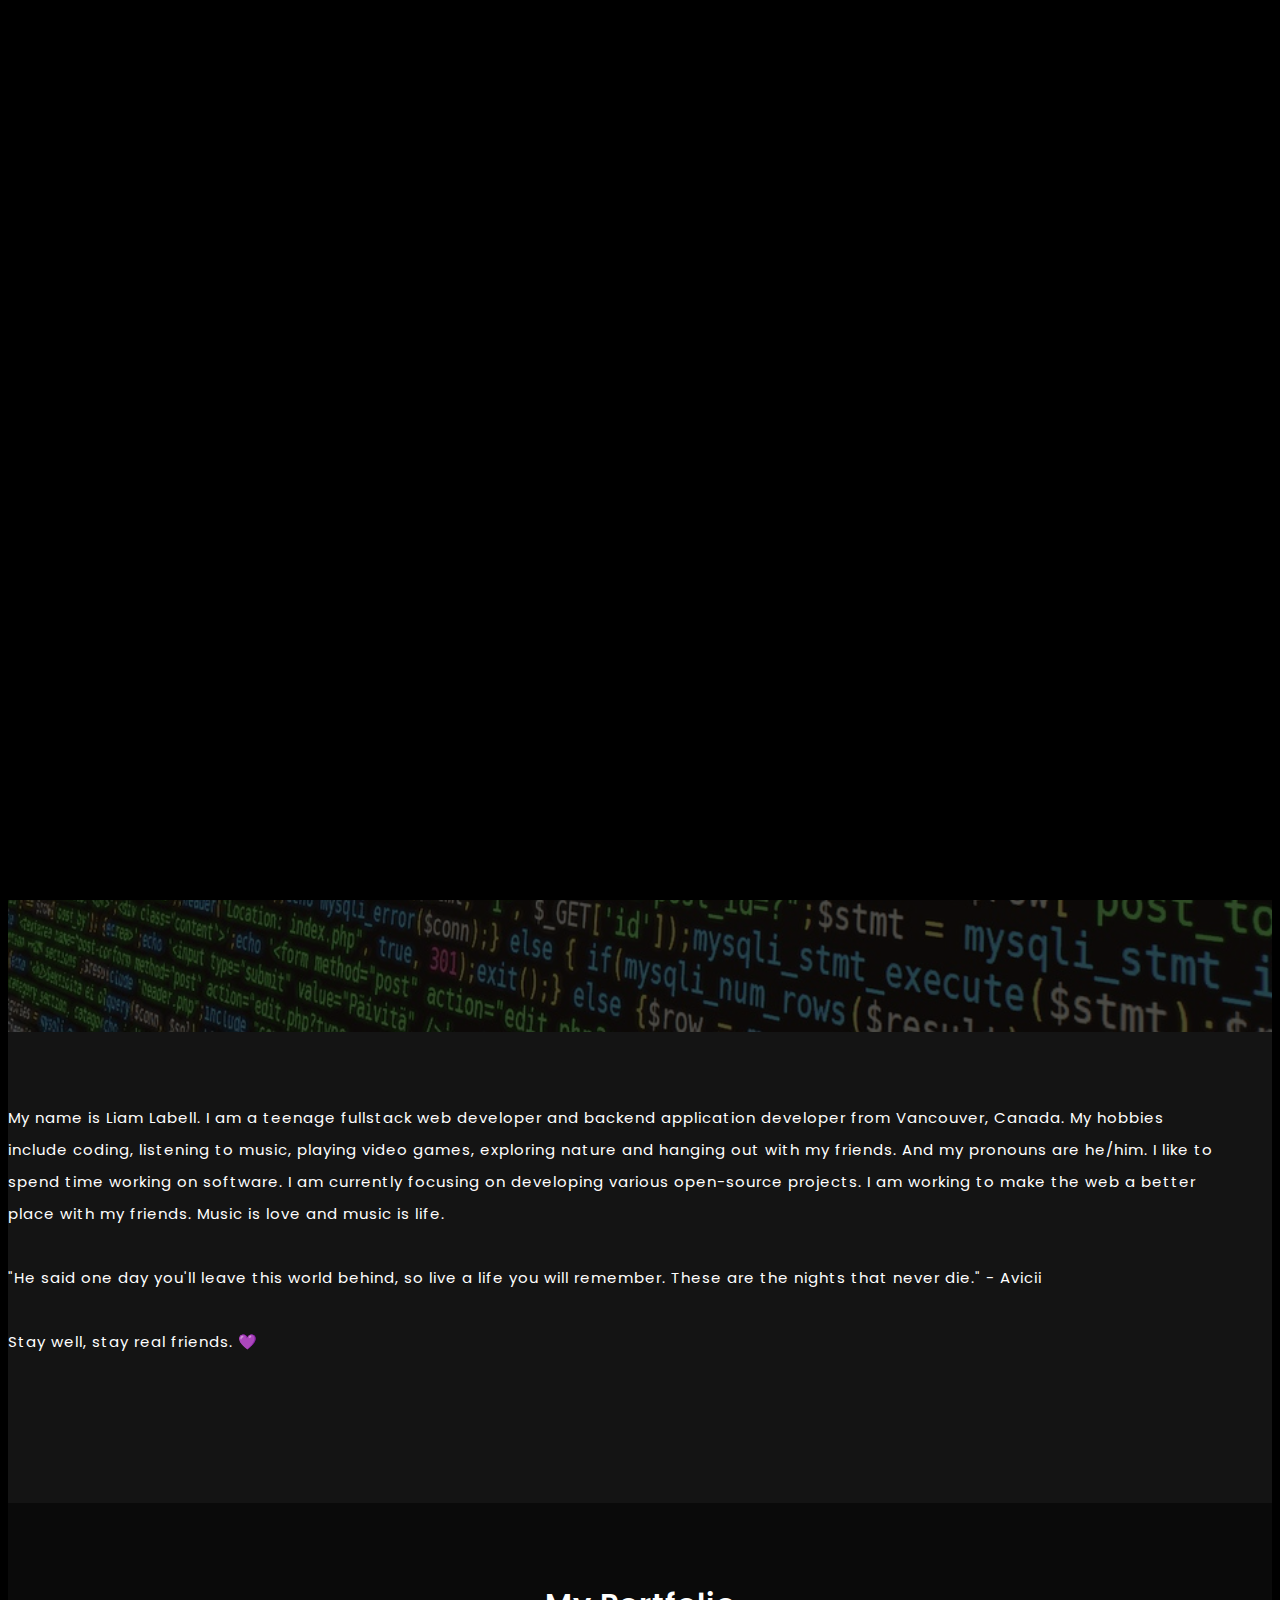
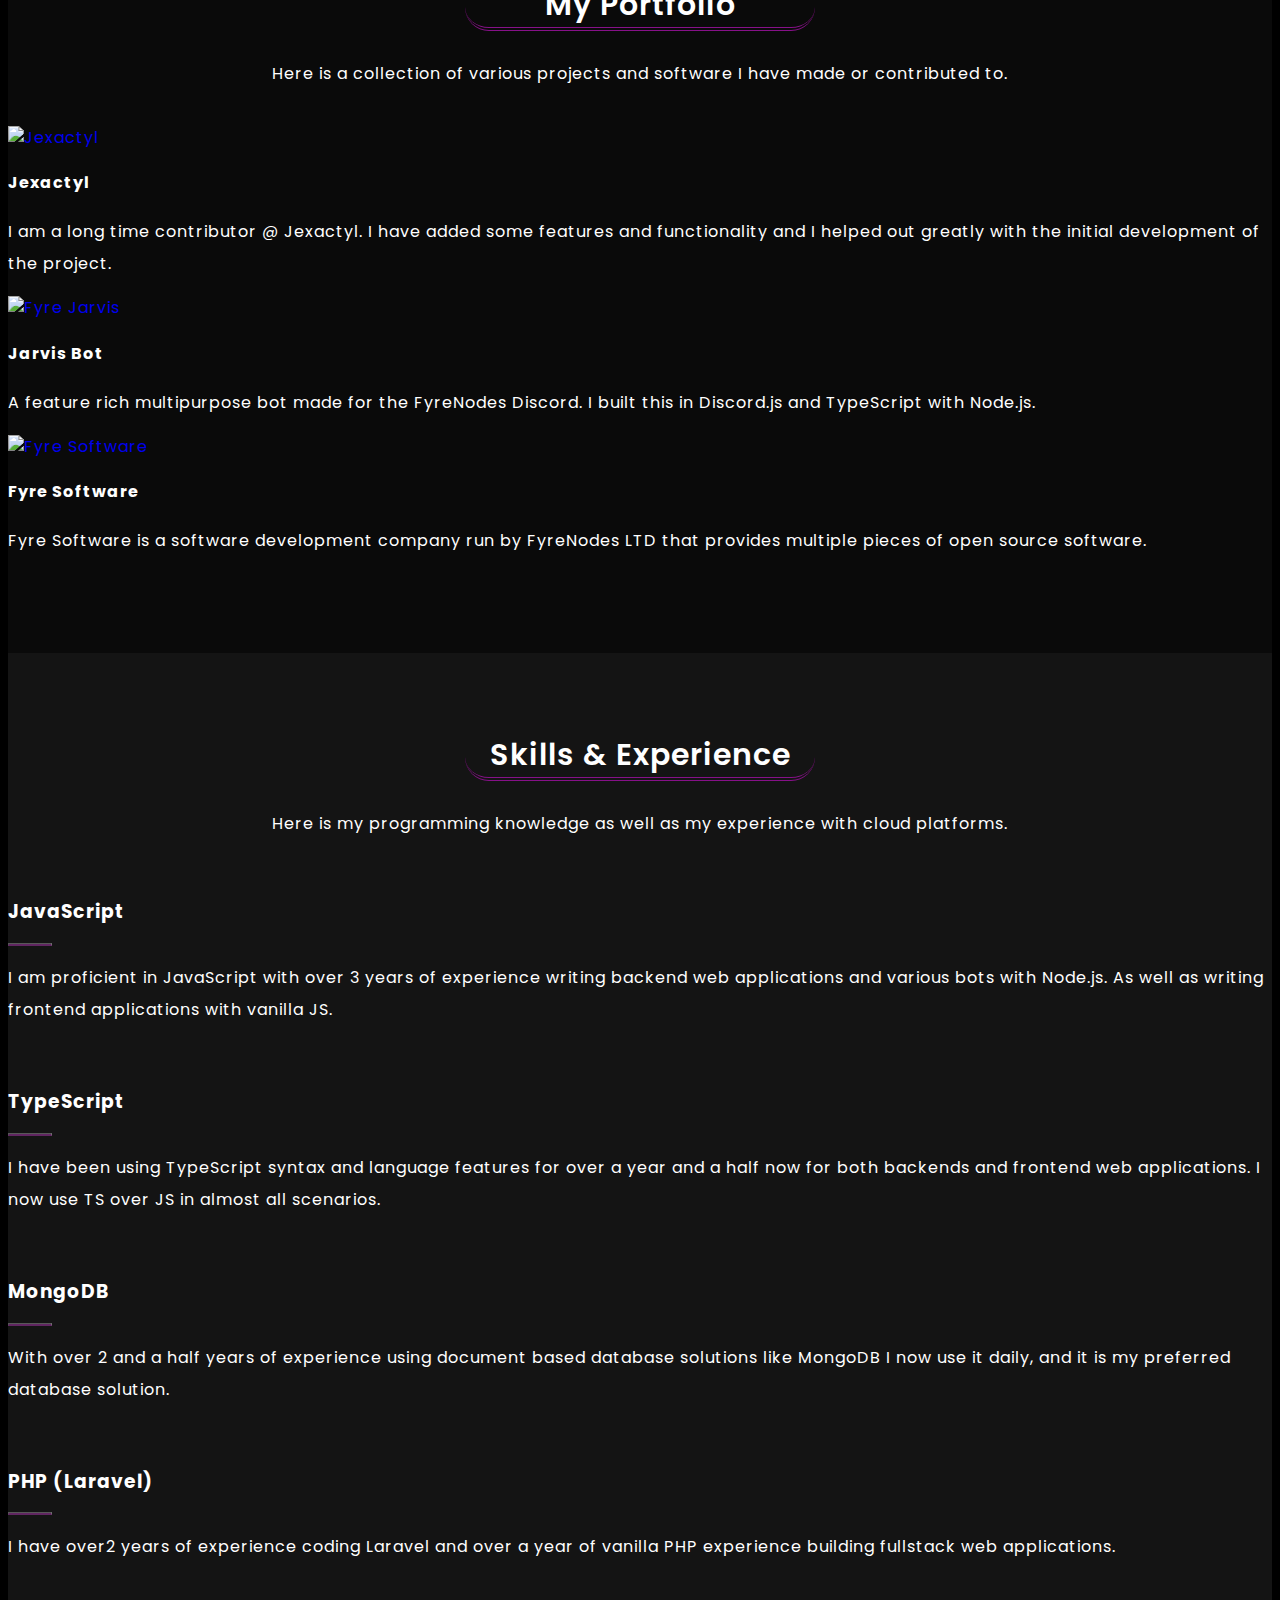
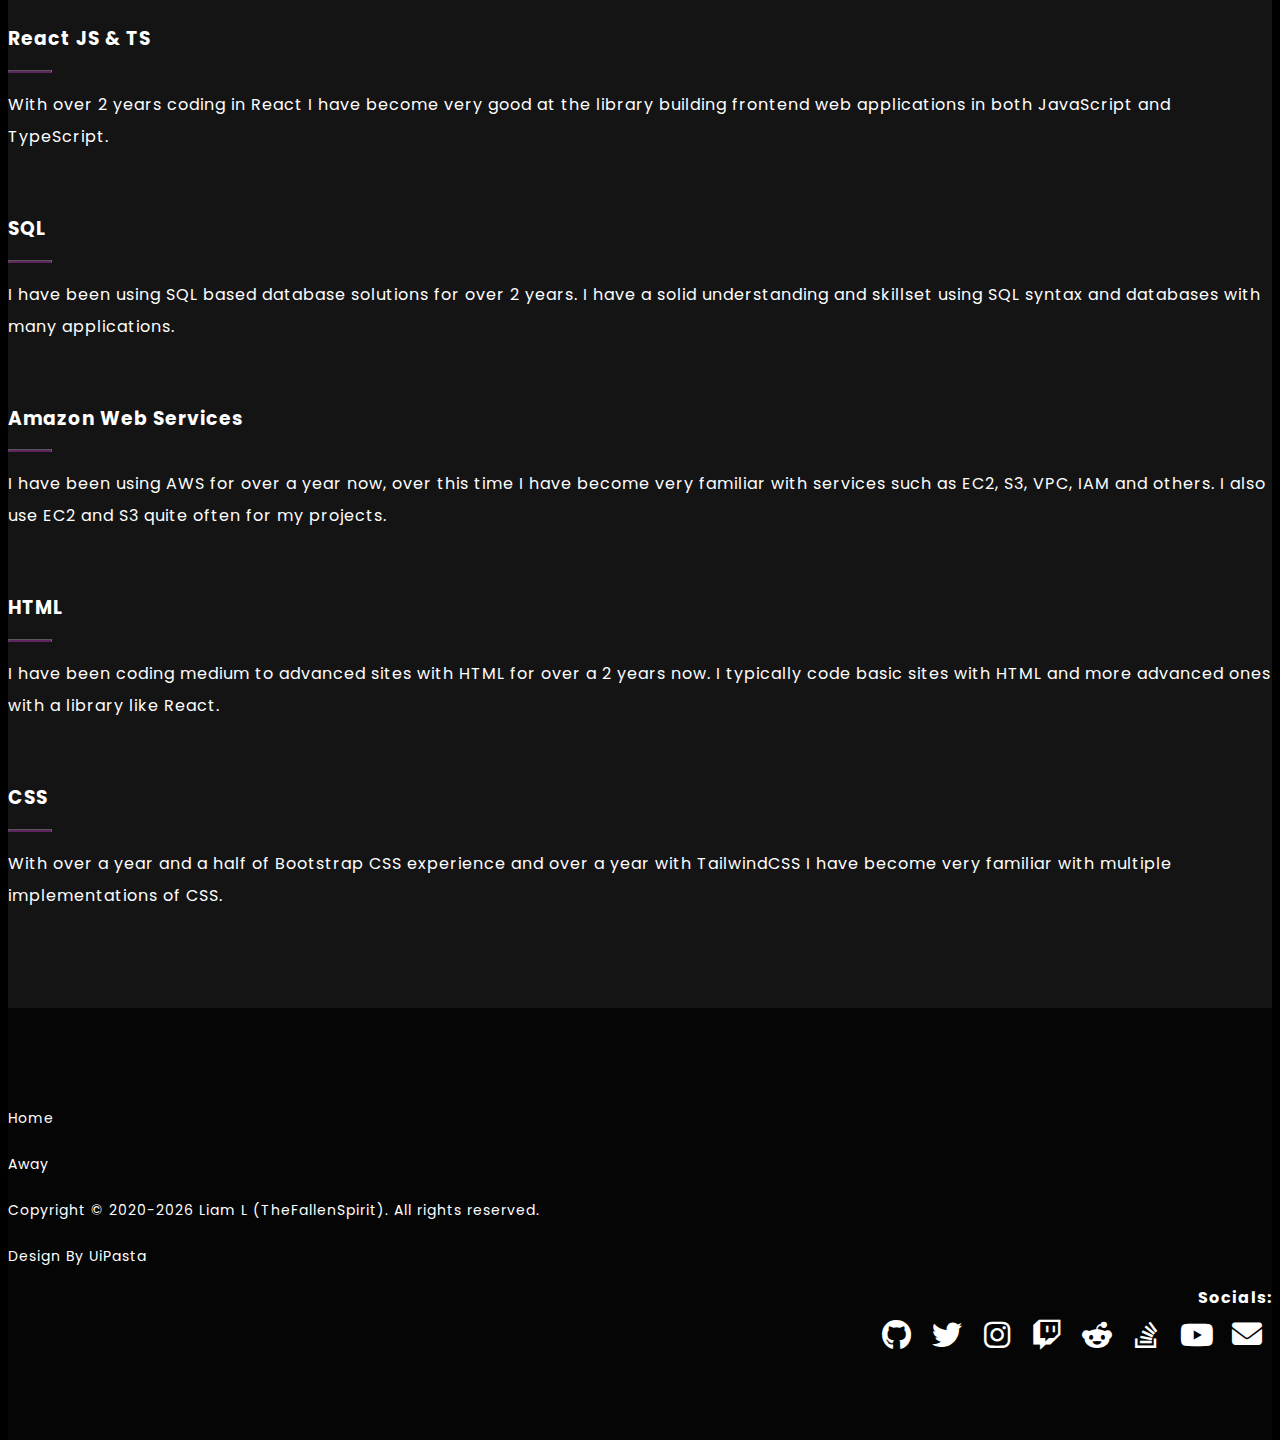
==== commit 8f8f0d50: "Update information" ====
--- a/index.html
+++ b/index.html
@@ -14,7 +14,7 @@
     <link rel="stylesheet" href="https://fonts.googleapis.com/css?family=Poppins:400,300,500,600,700">
 </head>
 <body>
-    <div id="preloader">
+    <div id="loader">
         <div class="loader"></div>
     </div>
 
@@ -39,7 +39,7 @@
                     <div class="container">
                         <div class="row">
                             <div class="col-md-12 text-center">
-                                <div class="header-text">
+                                <div class="head-text">
                                     <h3>Hi, I'm Liam Labell.</h3>
                                     <h2>I am a <span class="typing"></span></h2>
                                 </div>
@@ -56,7 +56,7 @@
                 <div class="col-sm-12 col-xs-12 section-space-padding">
                     <div class="about-me col-md-6">
                         <h2>About Me</h2>
-                        <p>My name is Liam Labell. I am a teenage fullstack web developer and backend application developer from Vancouver, Canada. My hobbies include coding, listening to music, playing video games, exploring nature and hanging out with my friends. And my pronouns are he/him. I like to spend time working on software. I am currently focusing on developing various open-source projects. I am working to make the web a better place with my friends. Music is love and music is life.<br/><br/>Stay well, stay real friends. 💜</p>
+                        <p>My name is Liam Labell. I am a teenage fullstack web developer and backend application developer from Vancouver, Canada. My hobbies include coding, listening to music, playing video games, exploring nature and hanging out with my friends. And my pronouns are he/him. I like to spend time working on software. I am currently focusing on developing various open-source projects. I am working to make the web a better place with my friends. Music is love and music is life.<br/><br/>"He said one day you'll leave this world behind, so live a life you will remember. These are the nights that never die." - Avicii<br/><br/> Stay well, stay real friends. 💜</p>
                     </div>
                 </div>
             </div>
@@ -68,26 +68,32 @@
                 <div class="col-sm-12">
                     <div class="section-title">
                         <h2>My Portfolio</h2>
-                        <p>Here is a collection of various projects and software I have made.</p>
+                        <p>Here is a collection of various projects and software I have made or contributed to.</p>
                     </div>
                 </div>
             </div>
             <div class="portfolio-inner">
                 <div class="row">
-                    <div class="col-md-4 col-sm-6 col-xs-12">
-                        <a href="https://github.com/FyreNodes" title="FyreNodes">
-                            <img src="https://fyrenodes.s3.amazonaws.com/assets/logo/icon-transparent.png" alt="">
+                    <div class="portfolio-item col-md-4 col-sm-6 col-xs-12">
+                        <a href="https://jexactyl.com">
+                            <img src="https://avatars.githubusercontent.com/u/91636558" alt="Jexactyl">
                         </a>
-                    </div>
-                    <div class="col-md-4 col-sm-6 col-xs-12">
-                        <a href="https://github.com/FyreSoftware" title="Fyre Software">
-                            <img src="https://fyrenodes.s3.amazonaws.com/assets/logo/dark-blue/icon-dark-blue-transparent.png" alt="">
+                        <h4>Jexactyl</h4>
+                        <p>I am a long time contributor @ Jexactyl. I have added some features and functionality and I helped out greatly with the initial development of the project.</p>
+                    </div>
+                    <div class="portfolio-item col-md-4 col-sm-6 col-xs-12">
+                        <a href="https://github.com/FyreNodes/Jarvis">
+                            <img src="https://fyrenodes.s3.amazonaws.com/assets/logo/purple/icon-purple-transparent.png" alt="Fyre Jarvis">
                         </a>
-                    </div>
-                    <div class="col-md-4 col-sm-6 col-xs-12">
-                        <a href="https://github.com/FyreNodes/Jarvis" title="FyreNodes Jarvis">
-                            <img src="https://fyrenodes.s3.amazonaws.com/assets/logo/purple/icon-purple-transparent.png" alt="">
+                        <h4>Jarvis Bot</h4>
+                        <p>A feature rich multipurpose bot made for the FyreNodes Discord. I built this in Discord.js and TypeScript with Node.js.</p>
+                    </div>
+                    <div class="portfolio-item col-md-4 col-sm-6 col-xs-12">
+                        <a href="https://github.com/FyreSoftware">
+                            <img src="https://fyrenodes.s3.amazonaws.com/assets/logo/dark-blue/icon-dark-blue-transparent.png" alt="Fyre Software">
                         </a>
+                        <h4>Fyre Software</h4>
+                        <p>Fyre Software is a software development company run by FyreNodes LTD that provides multiple pieces of open source software.</p>
                     </div>
                     <!--
                     <div class="col-md-4 col-sm-6 col-xs-12">
@@ -129,65 +135,65 @@
             <div class="row">
                 <div class="col-md-4 col-sm-6">
                     <div class="skills-detail">
-                        <h3>Node.js</h3>
-                        <hr/>
-                        <p>I am proficient in Node.js with over 2 years of experience writing backend web applications and various bots.</p>
+                        <h3>JavaScript</h3>
+                        <hr/>
+                        <p>I am proficient in JavaScript with over 3 years of experience writing backend web applications and various bots with Node.js. As well as writing frontend applications with vanilla JS.</p>
                     </div>
                 </div>
                 <div class="col-md-4 col-sm-6">
                     <div class="skills-detail">
                         <h3>TypeScript</h3>
                         <hr/>
-                        <p>I have been using TypeScript syntax and language features for over 9 months now for both backends and frontends.</p>
+                        <p>I have been using TypeScript syntax and language features for over a year and a half now for both backends and frontend web applications. I now use TS over JS in almost all scenarios.</p>
                     </div>
                 </div>
                 <div class="col-md-4 col-sm-6">
                     <div class="skills-detail">
                         <h3>MongoDB</h3>
                         <hr/>
-                        <p>With over a year of experience using document based database solutions like MongoDB I now use it daily, and it is my preferred database solution.</p>
-                    </div>
-                </div>
-                <div class="col-md-4 col-sm-6">
-                    <div class="skills-detail">
-                        <h3>Laravel (PHP)</h3>
-                        <hr/>
-                        <p>I have over a year of experience coding Laravel and 6+ months of vanilla PHP building backend web applications.</p>
+                        <p>With over 2 and a half years of experience using document based database solutions like MongoDB I now use it daily, and it is my preferred database solution.</p>
+                    </div>
+                </div>
+                <div class="col-md-4 col-sm-6">
+                    <div class="skills-detail">
+                        <h3>PHP (Laravel)</h3>
+                        <hr/>
+                        <p>I have over2 years of experience coding Laravel and over a year of vanilla PHP experience building fullstack web applications.</p>
                     </div>
                 </div>
                 <div class="col-md-4 col-sm-6">
                     <div class="skills-detail">
                         <h3>React JS & TS</h3>
                         <hr/>
-                        <p>With over a year coding in React I have become very good at the library building web application frontends.</p>
+                        <p>With over 2 years coding in React I have become very good at the library building frontend web applications in both JavaScript and TypeScript.</p>
                     </div>
                 </div>
                 <div class="col-md-4 col-sm-6">
                     <div class="skills-detail">
                         <h3>SQL</h3>
                         <hr/>
-                        <p>I have been using SQL based databases for over a year now. I have an intermediate level skillset using SQL syntax and databases with many web applications.</p>
+                        <p>I have been using SQL based database solutions for over 2 years. I have a solid understanding and skillset using SQL syntax and databases with many applications.</p>
                     </div>
                 </div>
                 <div class="col-md-4 col-sm-6">
                     <div class="skills-detail">
                         <h3>Amazon Web Services</h3>
                         <hr/>
-                        <p>I have been using AWS for 9+ months, over this time I have become very familiar with services such as EC2, S3, VPC, IAM and others. I also use EC2 and S3 quite often for my projects.</p>
+                        <p>I have been using AWS for over a year now, over this time I have become very familiar with services such as EC2, S3, VPC, IAM and others. I also use EC2 and S3 quite often for my projects.</p>
                     </div>
                 </div>
                 <div class="col-md-4 col-sm-6">
                     <div class="skills-detail">
                         <h3>HTML</h3>
                         <hr/>
-                        <p>I have been coding intermediate sites with HTML for over a year now. I typically code basic sites with HTML and more advanced ones with a library like React.</p>
+                        <p>I have been coding medium to advanced sites with HTML for over a 2 years now. I typically code basic sites with HTML and more advanced ones with a library like React.</p>
                     </div>
                 </div>
                 <div class="col-md-4 col-sm-6">
                     <div class="skills-detail">
                         <h3>CSS</h3>
                         <hr/>
-                        <p>With 9+ months of Bootstrap CSS experience and 6+ months with TailwindCSS I have become very familiar with multiple implementations of CSS. </p>
+                        <p>With over a year and a half of Bootstrap CSS experience and over a year with TailwindCSS I have become very familiar with multiple implementations of CSS. </p>
                     </div>
                 </div>
             </div>
@@ -261,9 +267,9 @@
     <script src="https://cdn.jsdelivr.net/npm/jquery@3.6.0/dist/jquery.min.js" integrity="sha256-/xUj+3OJU5yExlq6GSYGSHk7tPXikynS7ogEvDej/m4=" crossorigin="anonymous"></script>
     <script src="https://cdn.jsdelivr.net/npm/jquery-migrate@3.4.0/dist/jquery-migrate.min.js" integrity="sha256-FusY2cYwPN1QrFjbWysRbF3MTEPIlCTyaPbRP8WZ+xk=" crossorigin="anonymous"></script>
     <script src="https://cdn.jsdelivr.net/npm/bootstrap@5.1.3/dist/js/bootstrap.bundle.min.js" integrity="sha384-ka7Sk0Gln4gmtz2MlQnikT1wXgYsOg+OMhuP+IlRH9sENBO0LRn5q+8nbTov4+1p" crossorigin="anonymous"></script>
-    <script src="https://cdn.jsdelivr.net/npm/magnific-popup@1.1.0/dist/jquery.magnific-popup.min.js" crossorigin="anonymous" referrerpolicy="no-referrer"></script>
+    <script src="https://cdn.jsdelivr.net/npm/magnific-popup@1.1.0/dist/jquery.magnific-popup.min.js" crossorigin="anonymous"></script>
+    <script src="https://cdnjs.cloudflare.com/ajax/libs/tiny-slider/2.9.2/min/tiny-slider.js"></script>
     <script src="https://cdn.jsdelivr.net/npm/typed.js@2.0.12"></script>
-    <script src="https://cdnjs.cloudflare.com/ajax/libs/tiny-slider/2.9.2/min/tiny-slider.js"></script>
-    <script type="text/javascript" src="assets/scripts.js"></script>
+    <script type="text/javascript" src="assets/index.js"></script>
 </body>
 </html>
--- a/assets/style.css
+++ b/assets/style.css
@@ -201,7 +201,7 @@
 
 
 /* Preloader */
-#preloader {
+#loader {
     position: fixed;
     top: 0;
     left: 0;
@@ -212,11 +212,6 @@
     -webkit-transition: all .5s ease;
     -moz-transition: all .5s ease;
     transition: all .5s ease;
-}
-
-body.loaded #preloader{
-    opacity: 0;
-    visibility: hidden;
 }
 
 .loader {
@@ -1066,13 +1061,17 @@
 
 /* Scrollbar */
 ::-webkit-scrollbar {
+    width: .75rem;
     background-color: transparent;
 }
 
+::-webkit-scrollbar-track {
+    border-radius: .625rem;
+    box-shadow: inset 0 0 .375rem rgba(0, 0, 0, 0.3);
+}
+
 ::-webkit-scrollbar-thumb {
+    border-radius: .625rem;
     background-color: var(--accent-color);
-}
-
-html {
-    scroll-behavior: smooth;
-}
+    box-shadow: inset 0 0 .375rem rgba(0, 0, 0, 0.5);
+}
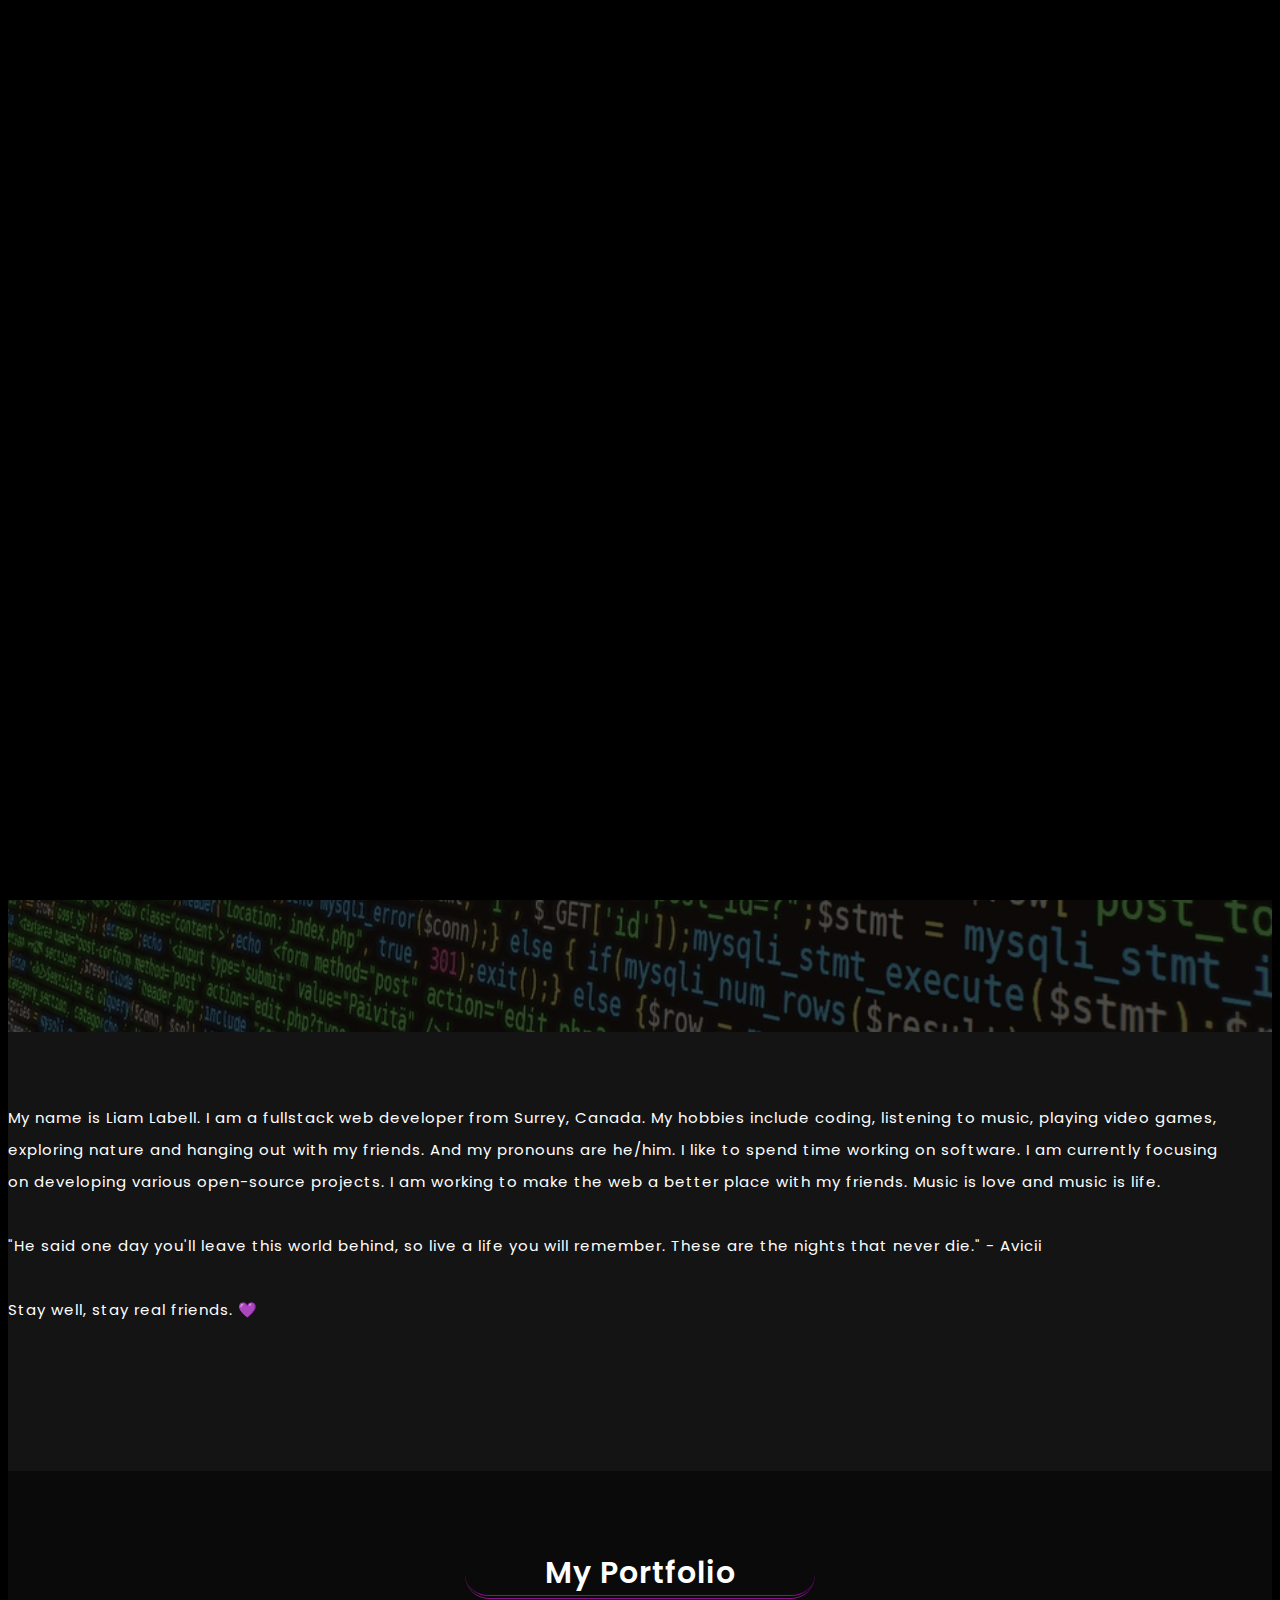
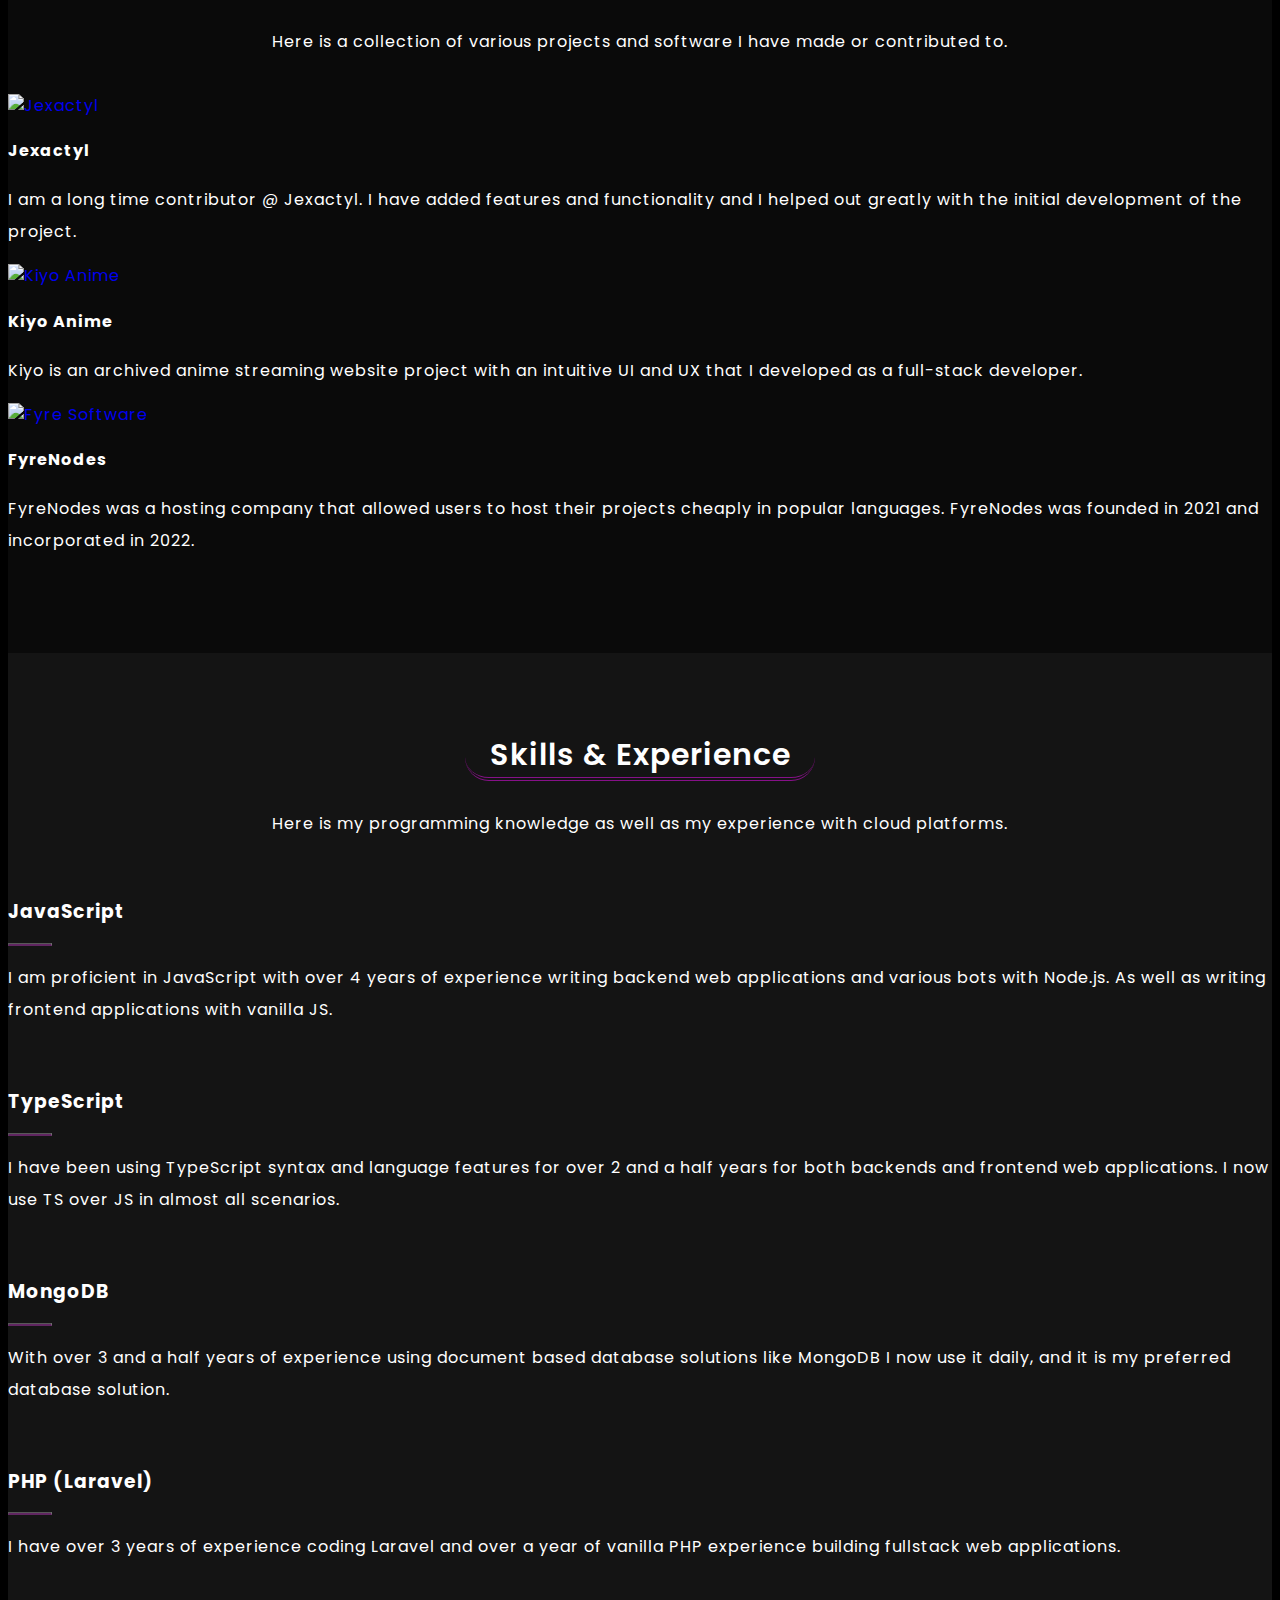
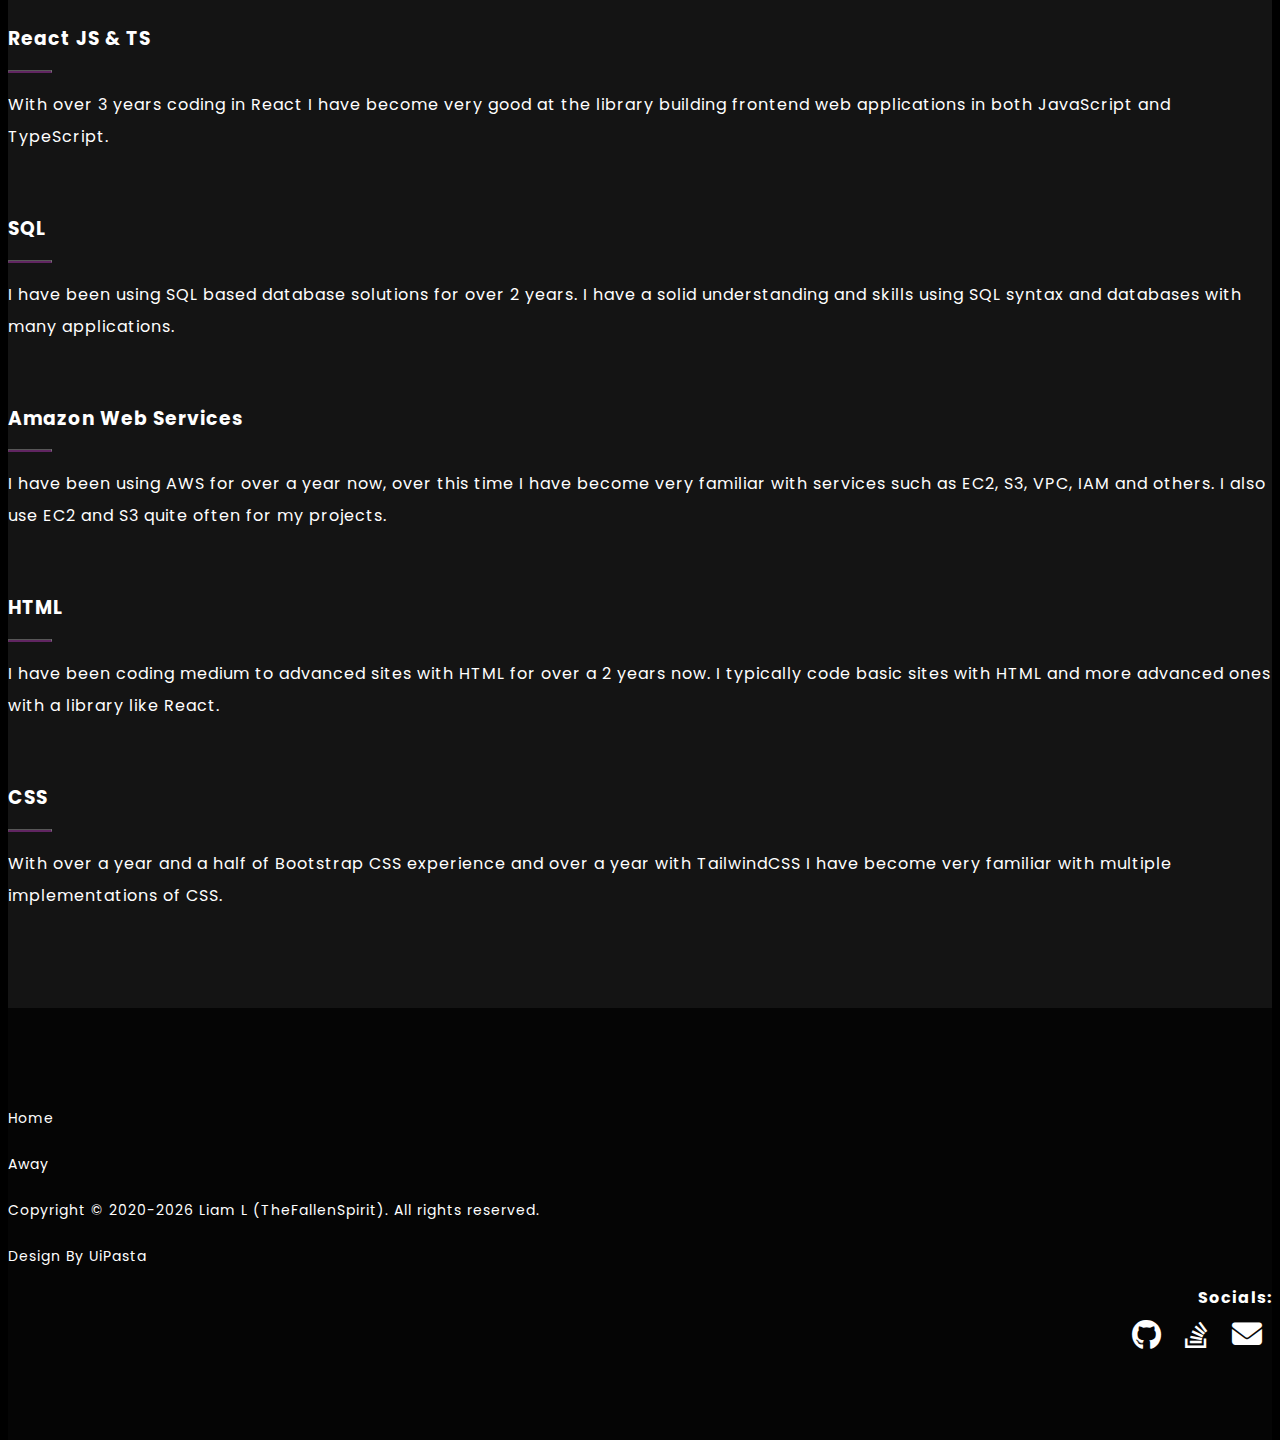
==== commit be9eee1f: "Change formatting" ====
--- a/index.html
+++ b/index.html
@@ -56,7 +56,7 @@
                 <div class="col-sm-12 col-xs-12 section-space-padding">
                     <div class="about-me col-md-6">
                         <h2>About Me</h2>
-                        <p>My name is Liam Labell. I am a teenage fullstack web developer and backend application developer from Vancouver, Canada. My hobbies include coding, listening to music, playing video games, exploring nature and hanging out with my friends. And my pronouns are he/him. I like to spend time working on software. I am currently focusing on developing various open-source projects. I am working to make the web a better place with my friends. Music is love and music is life.<br/><br/>"He said one day you'll leave this world behind, so live a life you will remember. These are the nights that never die." - Avicii<br/><br/> Stay well, stay real friends. 💜</p>
+                        <p>My name is Liam Labell. I am a fullstack web developer from Surrey, Canada. My hobbies include coding, listening to music, playing video games, exploring nature and hanging out with my friends. And my pronouns are he/him. I like to spend time working on software. I am currently focusing on developing various open-source projects. I am working to make the web a better place with my friends. Music is love and music is life.<br/><br/>"He said one day you'll leave this world behind, so live a life you will remember. These are the nights that never die." - Avicii<br/><br/> Stay well, stay real friends. 💜</p>
                     </div>
                 </div>
             </div>
@@ -79,21 +79,21 @@
                             <img src="https://avatars.githubusercontent.com/u/91636558" alt="Jexactyl">
                         </a>
                         <h4>Jexactyl</h4>
-                        <p>I am a long time contributor @ Jexactyl. I have added some features and functionality and I helped out greatly with the initial development of the project.</p>
+                        <p>I am a long time contributor @ Jexactyl. I have added features and functionality and I helped out greatly with the initial development of the project.</p>
                     </div>
                     <div class="portfolio-item col-md-4 col-sm-6 col-xs-12">
-                        <a href="https://github.com/FyreNodes/Jarvis">
-                            <img src="https://fyrenodes.s3.amazonaws.com/assets/logo/purple/icon-purple-transparent.png" alt="Fyre Jarvis">
+                        <a href="https://github.com/KiyoAnime">
+                            <img src="https://media.discordapp.net/attachments/790046821368070224/1206431319974740018/Template_logo_w_kiyo-chan_2.png?ex=65dbfbb9&is=65c986b9&hm=3e10d6c8408b34b7734959e27251437a5215509e2dac50013dffe9b5edc9fe7d&=&format=webp&quality=lossless&width=464&height=464" alt="Kiyo Anime">
                         </a>
-                        <h4>Jarvis Bot</h4>
-                        <p>A feature rich multipurpose bot made for the FyreNodes Discord. I built this in Discord.js and TypeScript with Node.js.</p>
+                        <h4>Kiyo Anime</h4>
+                        <p>Kiyo is an archived anime streaming website project with an intuitive UI and UX that I developed as a full-stack developer.</p>
                     </div>
                     <div class="portfolio-item col-md-4 col-sm-6 col-xs-12">
-                        <a href="https://github.com/FyreSoftware">
-                            <img src="https://fyrenodes.s3.amazonaws.com/assets/logo/dark-blue/icon-dark-blue-transparent.png" alt="Fyre Software">
+                        <a href="https://github.com/FyreNodes">
+                            <img src="https://bnz07pap001files.storage.live.com/[base64]?encodeFailures=1&width=464&height=464" alt="Fyre Software">
                         </a>
-                        <h4>Fyre Software</h4>
-                        <p>Fyre Software is a software development company run by FyreNodes LTD that provides multiple pieces of open source software.</p>
+                        <h4>FyreNodes</h4>
+                        <p>FyreNodes was a hosting company that allowed users to host their projects cheaply in popular languages. FyreNodes was founded in 2021 and incorporated in 2022.</p>
                     </div>
                     <!--
                     <div class="col-md-4 col-sm-6 col-xs-12">
@@ -137,42 +137,42 @@
                     <div class="skills-detail">
                         <h3>JavaScript</h3>
                         <hr/>
-                        <p>I am proficient in JavaScript with over 3 years of experience writing backend web applications and various bots with Node.js. As well as writing frontend applications with vanilla JS.</p>
+                        <p>I am proficient in JavaScript with over 4 years of experience writing backend web applications and various bots with Node.js. As well as writing frontend applications with vanilla JS.</p>
                     </div>
                 </div>
                 <div class="col-md-4 col-sm-6">
                     <div class="skills-detail">
                         <h3>TypeScript</h3>
                         <hr/>
-                        <p>I have been using TypeScript syntax and language features for over a year and a half now for both backends and frontend web applications. I now use TS over JS in almost all scenarios.</p>
+                        <p>I have been using TypeScript syntax and language features for over 2 and a half years for both backends and frontend web applications. I now use TS over JS in almost all scenarios.</p>
                     </div>
                 </div>
                 <div class="col-md-4 col-sm-6">
                     <div class="skills-detail">
                         <h3>MongoDB</h3>
                         <hr/>
-                        <p>With over 2 and a half years of experience using document based database solutions like MongoDB I now use it daily, and it is my preferred database solution.</p>
+                        <p>With over 3 and a half years of experience using document based database solutions like MongoDB I now use it daily, and it is my preferred database solution.</p>
                     </div>
                 </div>
                 <div class="col-md-4 col-sm-6">
                     <div class="skills-detail">
                         <h3>PHP (Laravel)</h3>
                         <hr/>
-                        <p>I have over2 years of experience coding Laravel and over a year of vanilla PHP experience building fullstack web applications.</p>
+                        <p>I have over 3 years of experience coding Laravel and over a year of vanilla PHP experience building fullstack web applications.</p>
                     </div>
                 </div>
                 <div class="col-md-4 col-sm-6">
                     <div class="skills-detail">
                         <h3>React JS & TS</h3>
                         <hr/>
-                        <p>With over 2 years coding in React I have become very good at the library building frontend web applications in both JavaScript and TypeScript.</p>
+                        <p>With over 3 years coding in React I have become very good at the library building frontend web applications in both JavaScript and TypeScript.</p>
                     </div>
                 </div>
                 <div class="col-md-4 col-sm-6">
                     <div class="skills-detail">
                         <h3>SQL</h3>
                         <hr/>
-                        <p>I have been using SQL based database solutions for over 2 years. I have a solid understanding and skillset using SQL syntax and databases with many applications.</p>
+                        <p>I have been using SQL based database solutions for over 2 years. I have a solid understanding and skills using SQL syntax and databases with many applications.</p>
                     </div>
                 </div>
                 <div class="col-md-4 col-sm-6">
@@ -251,12 +251,7 @@
                     <h4 class="no-margin">Socials:</h4>
                     <ul class="social-icon">
                         <li><a href="https://github.com/TheFallenSpirit"><i class="fa-brands fa-github"></i></a></li>
-                        <li><a href="https://twitter.com/FallenCodes"><i class="fa-brands fa-twitter"></i></a></li>
-                        <li><a href="https://instagram.com/FallenCodes"><i class="fa-brands fa-instagram"></i></a></li>
-                        <li><a href="https://twitch.tv/FallenCodes"><i class="fa-brands fa-twitch"></i></a></li>
-                        <li><a href="https://reddit.com/user/fallencodes"><i class="fa-brands fa-reddit-alien"></i></a></li>
                         <li><a href="https://stackoverflow.com/users/15903401/liam-l-fallen?tab=profile"><i class="fa-brands fa-stack-overflow"></i></a></li>
-                        <li><a href="https://www.youtube.com/channel/UCV_OyMF83-bT2kP3XdcvKLw"><i class="fa-brands fa-youtube"></i></a></li>
                         <li><a href="mailto:thefallenspirit@outlook.com"><i class="fa-solid fa-envelope"></i></a></li>
                     </ul>
                 </div>
